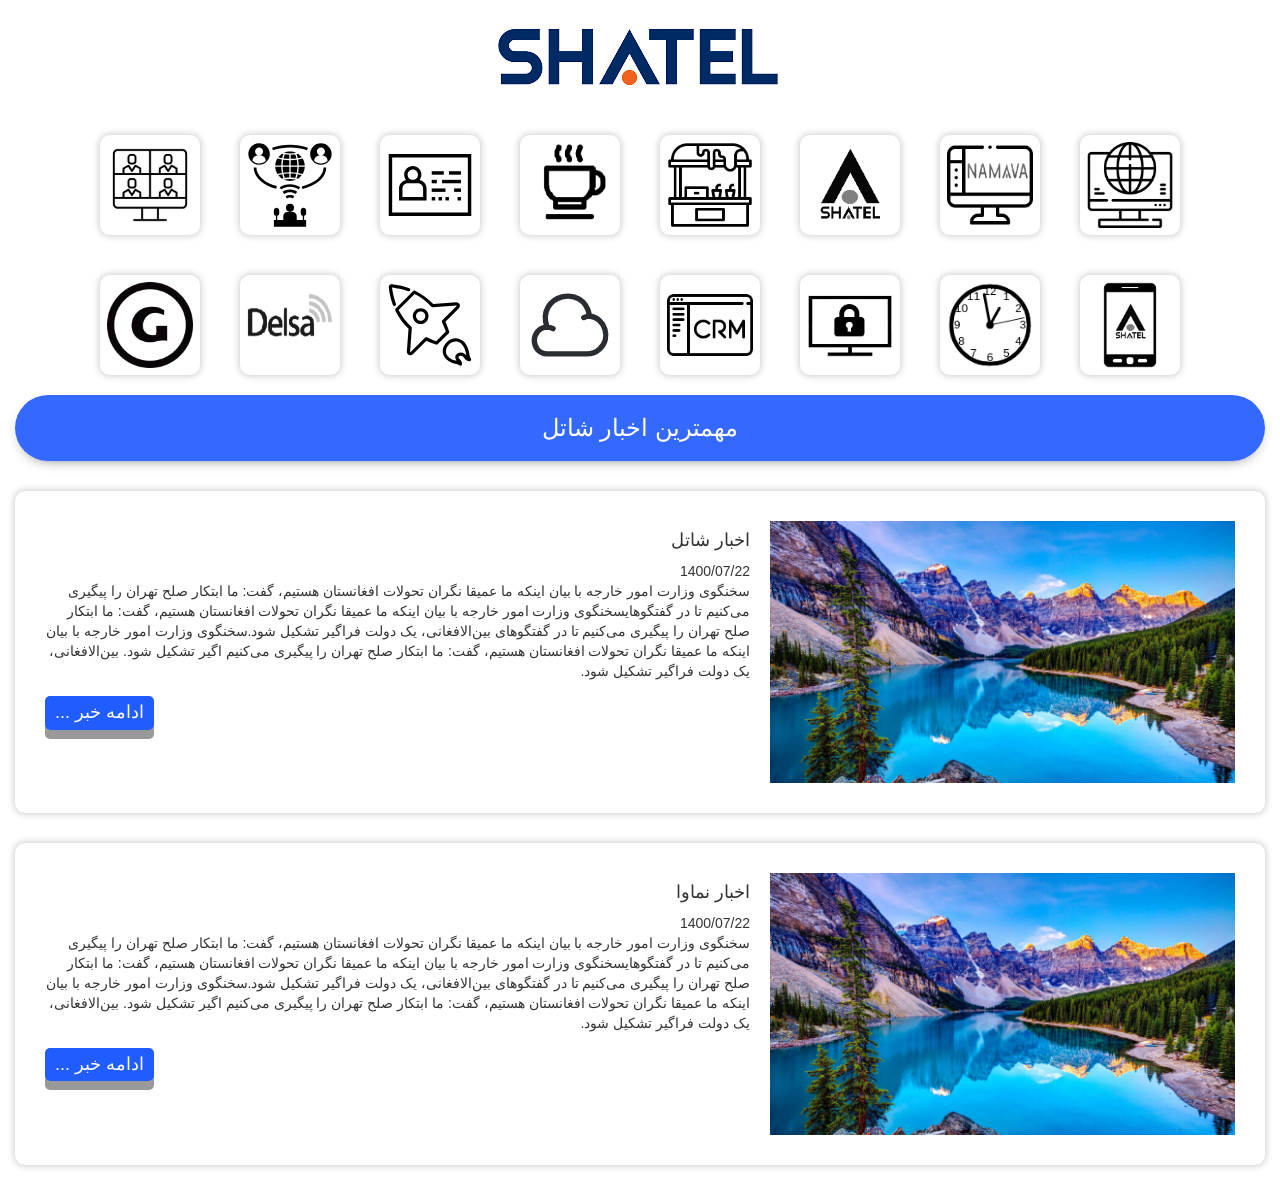
==== index.html @ d2fac700 "Add files via upload" ====
<!DOCTYPE html>
<html lang="en">

<head>
    <title>Shatel Dashboard</title>
    <meta charset="utf-8">
    <meta http-equiv="X-UA-Compatible" content="IE=edge,chrome=1"> 
    <meta name="author" content="Codeconvey" />
    <meta name="viewport" content="width=device-width, initial-scale=1">
    <link rel="stylesheet" href="./css/bootstrap.min.css">
    <link rel="stylesheet" href="./css/style.css">
    <link href="./assets/img/shateltitle.jpg">
</head>

<body>
    <div class="container-fluid">

        <header class="header">
            <a id="shate-logo" href="https://www.shatel.ir/"><img src="./assets/img/shatelogo.jpg"></a>
        </header>

        <div class="box-container">
            <a href="https://www.shatel.ir/" class="box"><img src="./assets/img/internet.png" title="پورتال"></a>
            <a href="https://www.namava.ir/" class="box"><img src="./assets/img/namava.jpg" title="نماوا"></a>
            <a href="https://www.shatel.ir/" class="box"><img src="./assets/img/shatel.jpg" title="شاتل"></a>
            <a href="https://www.shatel.ir/" class="box"><img src="./assets/img/foodstall.jpg" title="بوفه"></a>
            <a href="https://www.shatel.ir/" class="box"><img src="./assets/img/coffe.jpg" title="کافی شاپ"></a>
            <a href="https://www.shatel.ir/" class="box"><img src="./assets/img/webcard.svg" title="وب کارت"></a>
            <a href="https://www.shatel.ir/" class="box"><img src="./assets/img/nashrie.svg" title="نشریه داخلی شاتل"></a>
            <a href="https://www.shatel.ir/" class="box"><img src="./assets/img/meeting.jpg" title="جلسات آنلاین شاتل"></a>
            <a href="https://www.shatelmobile.ir/" class="box"><img src="./assets/img/mobile.jpg" title="شاتل موبایل"></a>
            <a href="#" class="box"><canvas id="canvas" width="100px" height="100px" title="ساعت"></canvas></a>
            <a href="https://www.shatel.ir/" class="box"><img src="./assets/img/pmeeting.jpg" title="جلسات خصوصی آنلاین شاتل"></a>
            <a href="https://www.shatel.ir/" class="box"><img src="./assets/img/crm.png" title="crm"></a>
            <a href="https://www.shatel.ir/" class="box"><img src="./assets/img/cloud.svg" title="shatel cloud"></a>
            <a href="https://www.shatel.ir/" class="box"><img src="./assets/img/rocket.svg" title="Rocket chat"></a>
            <a href="https://www.delsa.net/" class="box"><img src="./assets/img/Delsa.png" title="دلسا"></a>
            <a href="https://www.google.com/" class="box"><img src="./assets/img/google.jpg" title="گوگل"></a>
        </div>

        <button onclick="topFunction()" class="myBtn" title="برگشت به بالا"><img src="./assets/img/up-arrow.svg" /></button>
       
         <div class="news-title">
           <h3>مهمترین اخبار شاتل</h3>
         </div>

        <div class="news-box">
            <div class="news-img"><img src="./assets/img/img.jpg"></div>
            <div class="content">
                <h4>اخبار شاتل</h4>
                    <span>1400/07/22</span>
                    <p class="p">سخنگوی وزارت امور خارجه با بیان اینکه ما عمیقا نگران تحولات افغانستان هستیم، گفت: ما ابتکار صلح تهران را پیگیری می‌کنیم تا در گفتگوهایسخنگوی وزارت امور خارجه با بیان اینکه ما عمیقا نگران تحولات افغانستان هستیم، گفت: ما ابتکار صلح تهران
                        را پیگیری می‌کنیم تا در گفتگوهای بین‌الافغانی، یک دولت فراگیر تشکیل شود.سخنگوی وزارت امور خارجه با بیان اینکه ما عمیقا نگران تحولات افغانستان هستیم، گفت: ما ابتکار صلح تهران را پیگیری می‌کنیم اگیر تشکیل شود. بین‌الافغانی، یک دولت
                        فراگیر تشکیل شود.</p>
                        
                    <div class="actions">
                        <button class="button news-button" title="ادامه خبرها">ادامه خبر ...</button> 
                    </div>   
            </div>                 
            </div>

            <div class="news-box">
                <div class="news-img"><img src="./assets/img/img.jpg"></div>
                <div class="content">
                    <h4>اخبار نماوا</h4>
                        <span>1400/07/22</span>
                        <p class="p">سخنگوی وزارت امور خارجه با بیان اینکه ما عمیقا نگران تحولات افغانستان هستیم، گفت: ما ابتکار صلح تهران را پیگیری می‌کنیم تا در گفتگوهایسخنگوی وزارت امور خارجه با بیان اینکه ما عمیقا نگران تحولات افغانستان هستیم، گفت: ما ابتکار صلح تهران
                            را پیگیری می‌کنیم تا در گفتگوهای بین‌الافغانی، یک دولت فراگیر تشکیل شود.سخنگوی وزارت امور خارجه با بیان اینکه ما عمیقا نگران تحولات افغانستان هستیم، گفت: ما ابتکار صلح تهران را پیگیری می‌کنیم اگیر تشکیل شود. بین‌الافغانی، یک دولت
                            فراگیر تشکیل شود.</p>
                            
                        <div class="actions">
                            <button class="button news-button" title="ادامه خبرها">ادامه خبر ...</button> 
                        </div>   
                </div>                 
                </div>
        <br>
    </div>
</body>
<script src="./js/jquery.min.js"></script>
<script src="./js/bootstrap.min.js"></script>
<script src="./js/index.js"></script>

</html>
---- css/style.css ----
@font-face {
    font-family: IRANSans;
    font-style: normal;
    font-weight: bold;
    src: url('./assets/fonts/eot/IRANSansWeb_Bold.eot');
    src: url('./assets/fonts/eot/IRANSansWeb_Bold.eot?#iefix') format('embedded-opentype'),
    url('./assets/fonts/woff2/IRANSansWeb_Bold.woff2') format('woff2'),
    url('./assets/fonts/woff/IRANSansWeb_Bold.woff') format('woff'),
    url('./assets/fonts/ttf/IRANSansWeb_Bold.ttf') format('truetype');
}

@font-face {
    font-family: IRANSans;
    font-style: normal;
    font-weight: 500;
    src: url('./assets/fonts/eot/IRANSansWeb_Medium.eot');
    src: url('./assets/fonts/eot/IRANSansWeb_Medium.eot?#iefix') format('embedded-opentype'),
    url('./assets/fonts/woff2/IRANSansWeb_Medium.woff2') format('woff2'),
    url('./assets/fonts/woff/IRANSansWeb_Medium.woff') format('woff'),
    url('./assets/fonts/ttf/IRANSansWeb_Medium.ttf') format('truetype');
}

@font-face {
    font-family: IRANSans;
    font-style: normal;
    font-weight: 300;
    src: url('./assets/fonts/eot/IRANSansWeb_Light.eot');
    src: url('./assets/fonts/eot/IRANSansWeb_Light.eot?#iefix') format('embedded-opentype'),
    url('./assets/fonts/woff2/IRANSansWeb_Light.woff2') format('woff2'),
    url('./assets/fonts/woff/IRANSansWeb_Light.woff') format('woff'),
    url('./assets/fonts/ttf/IRANSansWeb_Light.ttf') format('truetype');
}

@font-face {
    font-family: IRANSans;
    font-style: normal;
    font-weight: 200;
    src: url('./assets/fonts/eot/IRANSansWeb_UltraLight.eot');
    src: url('./assets/fonts/eot/IRANSansWeb_UltraLight.eot?#iefix') format('embedded-opentype'),
    url('./assets/fonts/woff2/IRANSansWeb_UltraLight.woff2') format('woff2'),
    url('./assets/fonts/woff/IRANSansWeb_UltraLight.woff') format('woff'),
    url('./assets/fonts/ttf/IRANSansWeb_UltraLight.ttf') format('truetype');
}

@font-face {
    font-family: IRANSans;
    font-style: normal;
    font-weight: normal;
    src: url('./assets/fonts/eot/IRANSansWeb.eot');
    src: url('./assets/fonts/eot/IRANSansWeb.eot?#iefix') format('embedded-opentype'),
    url('./assets/fonts/woff2/IRANSansWeb.woff2') format('woff2'),
    url('./assets/fonts/woff/IRANSansWeb.woff') format('woff'),
    url('./assets/fonts/ttf/IRANSansWeb.ttf') format('truetype');
}

body {
    height: 100vh;
    font-family: 'IRANSans', Verdana, Geneva, Tahoma, sans-serif;
    direction: rtl;
    overflow-x: hidden;
}

img {
    max-width: 100%;
}

#shate-logo {
    display: flex;
    justify-content: center;
    align-items: center;
    margin: 20px 10px;
}

.news-box {
    width: 100%;
    padding: 20px;
    margin-top: 30px;
    display: flex;
    border-radius: 10px;
    box-shadow: 0px 0px 7px 1px rgb(0 0 0 / 20%);
    flex-direction: row;
    flex-wrap: wrap;
}

.news-box .news-img {
    flex-grow: 1;
    flex-basis: calc(40% - 20px);
    margin: 10px;
    min-width: 300px;
}

.news-box .actions {
    display: flex;
    justify-content: flex-end;
    margin-top: 15px;
}

.news-box .actions .news-button {
    display: inline-flex;
    justify-content: center;
    align-items: center;
    padding: 4px 10px;
    border-radius: 5px;
    font-size:large;
}

.news-box .content {
    flex-grow: 1;
    flex-basis: calc(60% - 22px);
    margin: 10px;
    min-width: 300px;
}

.news-box .content h3 {
    margin-top: 8px;
    margin-bottom: 20px;
    color: #333;
}

.myBtn {
    position: fixed;
    bottom: 20px;
    right: 30px;
    z-index: 99;
    border: none;
    outline: none;
    background-color: rgba(0, 0, 255, 0.747);
    color: white;
    cursor: pointer;
    padding: 15px;
    border-radius: 10px;
    font-size: 15px;
    transition: all 0.4s ease-in-out;
    text-decoration: none;
}

.myBtn:hover {
    background-color: rgb(0, 174, 255)
}

.box-container {
    display: flex;
    flex-direction: row;
    flex-wrap: wrap;
    justify-content: center;
}

.box {
    display: flex;
    height: 100px;
    width: 100px;
    margin: 20px;
    border-radius: 10px;
    transition: all 0.3s;
    padding: 7px;
    box-shadow: 0px 0px 7px 1px rgb(0 0 0 / 20%);
}

.box:hover {
    background-color: rgba(0, 68, 255, 0.801);
}

.header {
    display: flex;
    justify-content: center;
    align-items: center;
}

.menu {
    -webkit-tap-highlight-color: transparent;
    background: #fff;
    border-radius: 50%;
    cursor: pointer;
    height: 160px;
    position: absolute;
    display: flex;
    justify-content: end;
    align-items: flex-end;
    padding: 30px;
    top: -75px;
    left: -75px;
    width: 160px;
    z-index: 5;
}

  .title {
    color: white;
    font-size: 80px;
    line-height: 84px;
    margin-top: 60px;
    text-align: center;
}
  
  .news-title {
    justify-content: center;
    display: flex;
    background: white;
    border-radius: 50px;
    box-shadow: 0 5px 15px -10px #111;
    color: white;
    background: rgba(0, 68, 255, 0.801);
    padding-bottom: 10px;
}

.button {
    padding: 15px 25px;
    text-align: center;
    cursor: pointer;
    outline: none;
    color: #fff;
    background: rgba(0, 68, 255, 0.87);
    border: none;
    border-radius: 15px;
    box-shadow: 0 9px #999;
  }
    
  .button:active {
    background-color: rgb(0, 174, 255);
    box-shadow: 0 3px rgba(80, 80, 80, 0.678);
    transform: translateY(4px);
  }
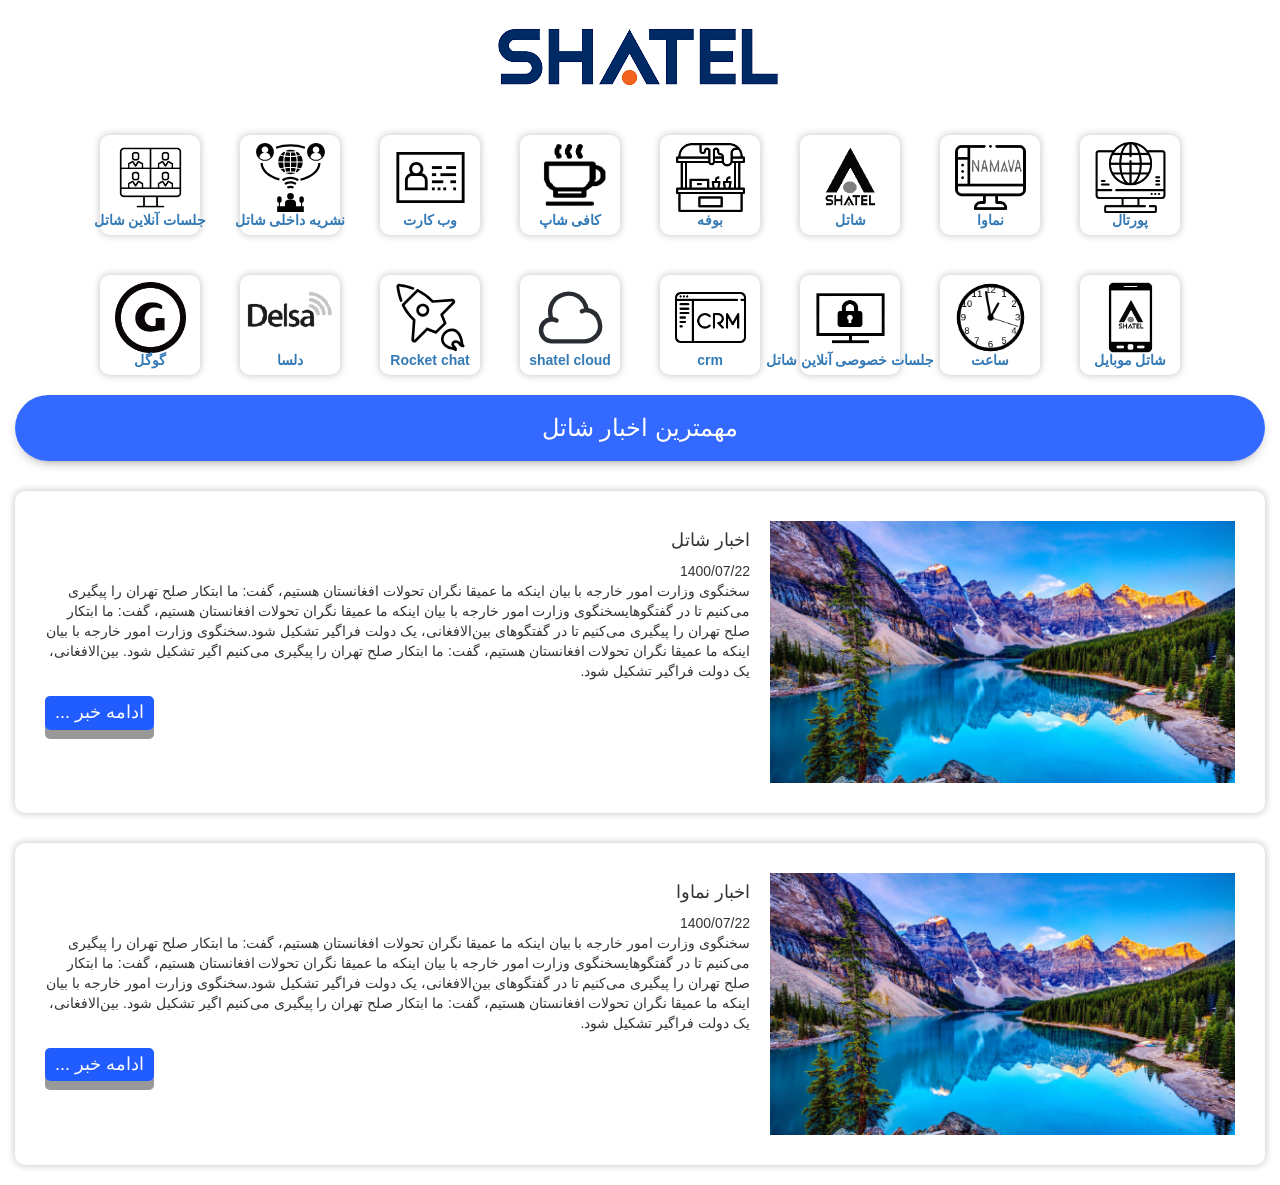
==== commit 6b1603fd: "Add files via upload" ====
--- a/index.html
+++ b/index.html
@@ -20,22 +20,23 @@
         </header>
 
         <div class="box-container">
-            <a href="https://www.shatel.ir/" class="box"><img src="./assets/img/internet.png" title="پورتال"></a>
-            <a href="https://www.namava.ir/" class="box"><img src="./assets/img/namava.jpg" title="نماوا"></a>
-            <a href="https://www.shatel.ir/" class="box"><img src="./assets/img/shatel.jpg" title="شاتل"></a>
-            <a href="https://www.shatel.ir/" class="box"><img src="./assets/img/foodstall.jpg" title="بوفه"></a>
-            <a href="https://www.shatel.ir/" class="box"><img src="./assets/img/coffe.jpg" title="کافی شاپ"></a>
-            <a href="https://www.shatel.ir/" class="box"><img src="./assets/img/webcard.svg" title="وب کارت"></a>
-            <a href="https://www.shatel.ir/" class="box"><img src="./assets/img/nashrie.svg" title="نشریه داخلی شاتل"></a>
-            <a href="https://www.shatel.ir/" class="box"><img src="./assets/img/meeting.jpg" title="جلسات آنلاین شاتل"></a>
-            <a href="https://www.shatelmobile.ir/" class="box"><img src="./assets/img/mobile.jpg" title="شاتل موبایل"></a>
-            <a href="#" class="box"><canvas id="canvas" width="100px" height="100px" title="ساعت"></canvas></a>
-            <a href="https://www.shatel.ir/" class="box"><img src="./assets/img/pmeeting.jpg" title="جلسات خصوصی آنلاین شاتل"></a>
-            <a href="https://www.shatel.ir/" class="box"><img src="./assets/img/crm.png" title="crm"></a>
-            <a href="https://www.shatel.ir/" class="box"><img src="./assets/img/cloud.svg" title="shatel cloud"></a>
-            <a href="https://www.shatel.ir/" class="box"><img src="./assets/img/rocket.svg" title="Rocket chat"></a>
-            <a href="https://www.delsa.net/" class="box"><img src="./assets/img/Delsa.png" title="دلسا"></a>
-            <a href="https://www.google.com/" class="box"><img src="./assets/img/google.jpg" title="گوگل"></a>
+
+            <a href="https://www.shatel.ir/" class="box"><h5 class="x"><b>پورتال</b></h5><img src="./assets/img/internet.png" title="پورتال"></a>
+            <a href="https://www.namava.ir/" class="box"><h5 class="x"><b>نماوا</b></h5><img src="./assets/img/namava.jpg" title="نماوا"></a>
+            <a href="https://www.shatel.ir/" class="box"><h5 class="x"><b>شاتل</b></h5><img src="./assets/img/shatel.jpg" title="شاتل"></a>
+            <a href="https://www.shatel.ir/" class="box"><h5 class="x"><b>بوفه</b></h5><img src="./assets/img/foodstall.jpg" title="بوفه"></a>
+            <a href="https://www.shatel.ir/" class="box"><h5 class="x"><b>کافی شاپ</b></h5><img src="./assets/img/coffe.jpg" title="کافی شاپ"></a>
+            <a href="https://www.shatel.ir/" class="box"><h5 class="x"><b>وب کارت</b></h5><img src="./assets/img/webcard.svg" title="وب کارت"></a>
+            <a href="https://www.shatel.ir/" class="box"><h5 class="x"><b>نشریه داخلی شاتل</b></h5><img src="./assets/img/nashrie.svg" title="نشریه داخلی شاتل"></a>
+            <a href="https://www.shatel.ir/" class="box"><h5 class="x"><b>جلسات آنلاین شاتل</b></h5><img src="./assets/img/meeting.jpg" title="جلسات آنلاین شاتل"></a>
+            <a href="https://www.shatelmobile.ir/" class="box"><h5 class="x"><b>شاتل موبایل</b></h5><img src="./assets/img/mobile.jpg" title="شاتل موبایل"></a>
+            <a href="#" class="box"><h5 class="x"><b>ساعت</b></h5><canvas id="canvas" width="100px" height="100px" title="ساعت"></canvas></a>
+            <a href="https://www.shatel.ir/" class="box"><h5 class="x"><b>جلسات خصوصی آنلاین شاتل</b></h5><img src="./assets/img/pmeeting.jpg" title="جلسات خصوصی آنلاین شاتل"></a>
+            <a href="https://www.shatel.ir/" class="box"><h5 class="x"><b>crm</b></h5><img src="./assets/img/crm.png" title="crm"></a>
+            <a href="https://www.shatel.ir/" class="box"><h5 class="x"><b>shatel cloud</b></h5><img src="./assets/img/cloud.svg" title="shatel cloud"></a>
+            <a href="https://www.shatel.ir/" class="box"><h5 class="x"><b>Rocket chat</b></h5><img src="./assets/img/rocket.svg" title="Rocket chat"></a>
+            <a href="https://www.delsa.net/" class="box"><h5 class="x"><b>دلسا</b></h5><img src="./assets/img/Delsa.png" title="دلسا"></a>
+            <a href="https://www.google.com/" class="box"><h5 class="x"><b>گوگل</b></h5><img src="./assets/img/google.jpg" title="گوگل"></a>
         </div>
 
         <button onclick="topFunction()" class="myBtn" title="برگشت به بالا"><img src="./assets/img/up-arrow.svg" /></button>
--- a/css/style.css
+++ b/css/style.css
@@ -152,7 +152,9 @@
     margin: 20px;
     border-radius: 10px;
     transition: all 0.3s;
+    justify-content: center;
     padding: 7px;
+    padding-bottom: 22px;
     box-shadow: 0px 0px 7px 1px rgb(0 0 0 / 20%);
 }
 
@@ -218,4 +220,9 @@
     background-color: rgb(0, 174, 255);
     box-shadow: 0 3px rgba(80, 80, 80, 0.678);
     transform: translateY(4px);
+  }
+
+  .x{
+      position: absolute;
+      padding-top: 61px;
   }
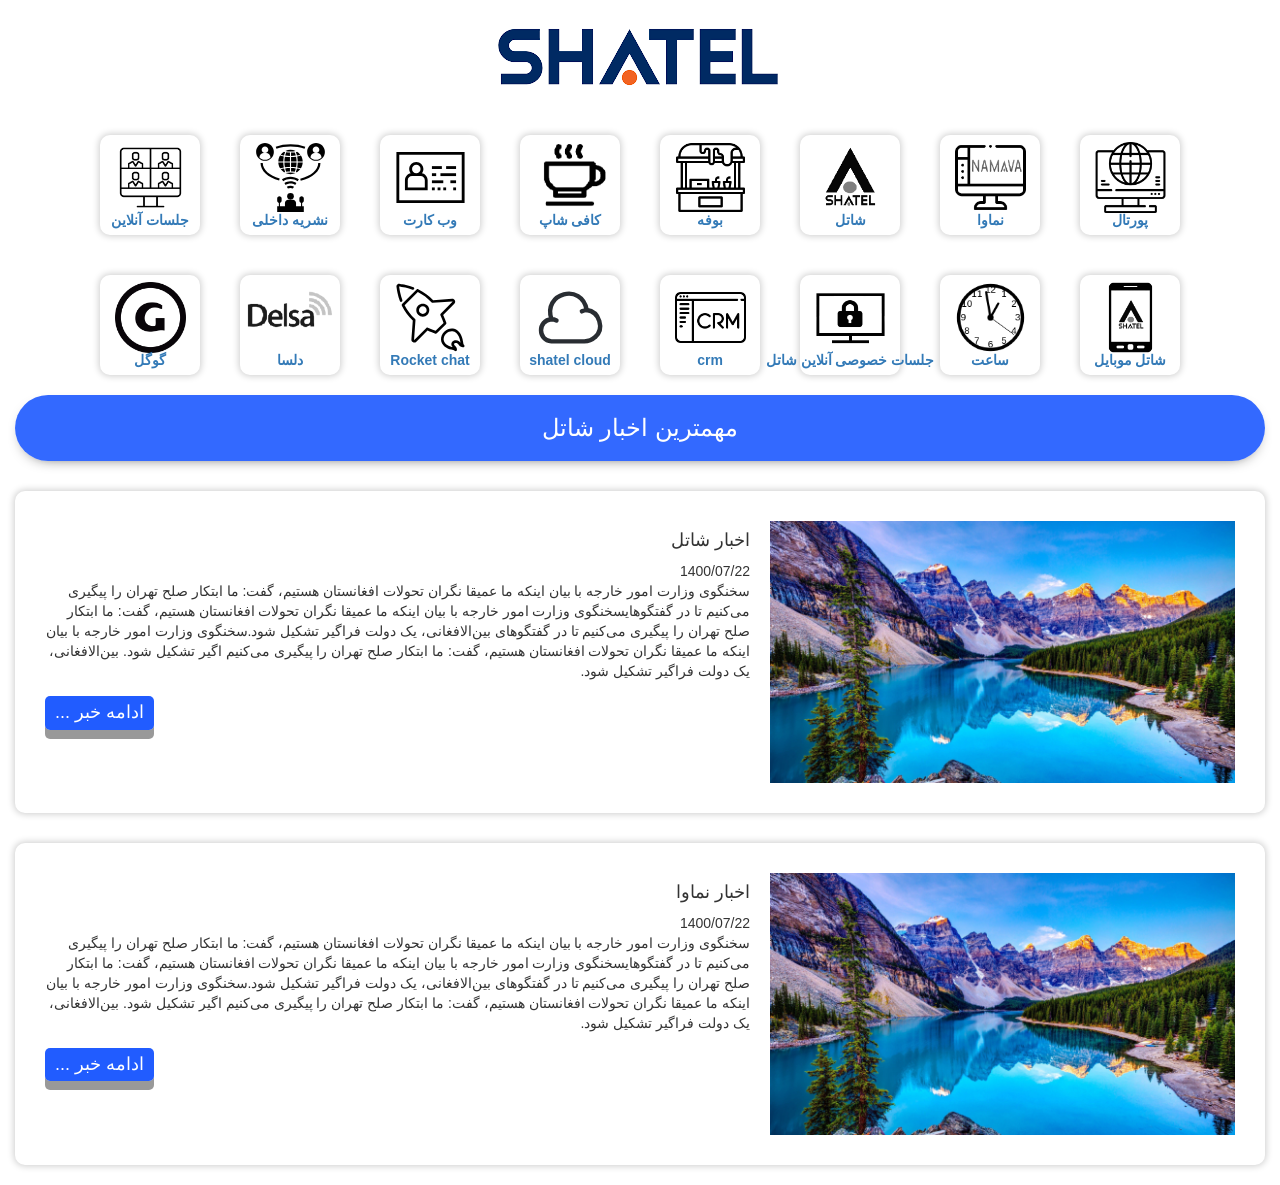
==== commit 34224b7c: "Add files via upload" ====
--- a/index.html
+++ b/index.html
@@ -21,22 +21,22 @@
 
         <div class="box-container">
 
-            <a href="https://www.shatel.ir/" class="box"><h5 class="x"><b>پورتال</b></h5><img src="./assets/img/internet.png" title="پورتال"></a>
-            <a href="https://www.namava.ir/" class="box"><h5 class="x"><b>نماوا</b></h5><img src="./assets/img/namava.jpg" title="نماوا"></a>
-            <a href="https://www.shatel.ir/" class="box"><h5 class="x"><b>شاتل</b></h5><img src="./assets/img/shatel.jpg" title="شاتل"></a>
-            <a href="https://www.shatel.ir/" class="box"><h5 class="x"><b>بوفه</b></h5><img src="./assets/img/foodstall.jpg" title="بوفه"></a>
-            <a href="https://www.shatel.ir/" class="box"><h5 class="x"><b>کافی شاپ</b></h5><img src="./assets/img/coffe.jpg" title="کافی شاپ"></a>
-            <a href="https://www.shatel.ir/" class="box"><h5 class="x"><b>وب کارت</b></h5><img src="./assets/img/webcard.svg" title="وب کارت"></a>
-            <a href="https://www.shatel.ir/" class="box"><h5 class="x"><b>نشریه داخلی شاتل</b></h5><img src="./assets/img/nashrie.svg" title="نشریه داخلی شاتل"></a>
-            <a href="https://www.shatel.ir/" class="box"><h5 class="x"><b>جلسات آنلاین شاتل</b></h5><img src="./assets/img/meeting.jpg" title="جلسات آنلاین شاتل"></a>
-            <a href="https://www.shatelmobile.ir/" class="box"><h5 class="x"><b>شاتل موبایل</b></h5><img src="./assets/img/mobile.jpg" title="شاتل موبایل"></a>
-            <a href="#" class="box"><h5 class="x"><b>ساعت</b></h5><canvas id="canvas" width="100px" height="100px" title="ساعت"></canvas></a>
-            <a href="https://www.shatel.ir/" class="box"><h5 class="x"><b>جلسات خصوصی آنلاین شاتل</b></h5><img src="./assets/img/pmeeting.jpg" title="جلسات خصوصی آنلاین شاتل"></a>
-            <a href="https://www.shatel.ir/" class="box"><h5 class="x"><b>crm</b></h5><img src="./assets/img/crm.png" title="crm"></a>
-            <a href="https://www.shatel.ir/" class="box"><h5 class="x"><b>shatel cloud</b></h5><img src="./assets/img/cloud.svg" title="shatel cloud"></a>
-            <a href="https://www.shatel.ir/" class="box"><h5 class="x"><b>Rocket chat</b></h5><img src="./assets/img/rocket.svg" title="Rocket chat"></a>
-            <a href="https://www.delsa.net/" class="box"><h5 class="x"><b>دلسا</b></h5><img src="./assets/img/Delsa.png" title="دلسا"></a>
-            <a href="https://www.google.com/" class="box"><h5 class="x"><b>گوگل</b></h5><img src="./assets/img/google.jpg" title="گوگل"></a>
+            <a href="https://www.shatel.ir/" class="box"><h5 class="title-logo"><b>پورتال</b></h5><img src="./assets/img/internet.png" title="پورتال"></a>
+            <a href="https://www.namava.ir/" class="box"><h5 class="title-logo"><b>نماوا</b></h5><img src="./assets/img/namava.jpg" title="نماوا"></a>
+            <a href="https://www.shatel.ir/" class="box"><h5 class="title-logo"><b>شاتل</b></h5><img src="./assets/img/shatel.jpg" title="شاتل"></a>
+            <a href="https://www.shatel.ir/" class="box"><h5 class="title-logo"><b>بوفه</b></h5><img src="./assets/img/foodstall.jpg" title="بوفه"></a>
+            <a href="https://www.shatel.ir/" class="box"><h5 class="title-logo"><b>کافی شاپ</b></h5><img src="./assets/img/coffe.jpg" title="کافی شاپ"></a>
+            <a href="https://www.shatel.ir/" class="box"><h5 class="title-logo"><b>وب کارت</b></h5><img src="./assets/img/webcard.svg" title="وب کارت"></a>
+            <a href="https://www.shatel.ir/" class="box"><h5 class="title-logo"><b>نشریه داخلی</b></h5><img src="./assets/img/nashrie.svg" title="نشریه داخلی شاتل"></a>
+            <a href="https://www.shatel.ir/" class="box"><h5 class="title-logo"><b>جلسات آنلاین</b></h5><img src="./assets/img/meeting.jpg" title="جلسات آنلاین شاتل"></a>
+            <a href="https://www.shatelmobile.ir/" class="box"><h5 class="title-logo"><b>شاتل موبایل</b></h5><img src="./assets/img/mobile.jpg" title="شاتل موبایل"></a>
+            <a href="#" class="box"><h5 class="title-logo"><b>ساعت</b></h5><canvas id="canvas" width="100px" height="100px" title="ساعت"></canvas></a>
+            <a href="https://www.shatel.ir/" class="box"><h5 class="title-logo"><b>جلسات خصوصی آنلاین شاتل</b></h5><img src="./assets/img/pmeeting.jpg" title="جلسات خصوصی آنلاین شاتل"></a>
+            <a href="https://www.shatel.ir/" class="box"><h5 class="title-logo"><b>crm</b></h5><img src="./assets/img/crm.png" title="crm"></a>
+            <a href="https://www.shatel.ir/" class="box"><h5 class="title-logo"><b>shatel cloud</b></h5><img src="./assets/img/cloud.svg" title="shatel cloud"></a>
+            <a href="https://www.shatel.ir/" class="box"><h5 class="title-logo"><b>Rocket chat</b></h5><img src="./assets/img/rocket.svg" title="Rocket chat"></a>
+            <a href="https://www.delsa.net/" class="box"><h5 class="title-logo"><b>دلسا</b></h5><img src="./assets/img/Delsa.png" title="دلسا"></a>
+            <a href="https://www.google.com/" class="box"><h5 class="title-logo"><b>گوگل</b></h5><img src="./assets/img/google.jpg" title="گوگل"></a>
         </div>
 
         <button onclick="topFunction()" class="myBtn" title="برگشت به بالا"><img src="./assets/img/up-arrow.svg" /></button>
--- a/css/style.css
+++ b/css/style.css
@@ -222,7 +222,7 @@
     transform: translateY(4px);
   }
 
-  .x{
+  .title-logo{
       position: absolute;
       padding-top: 61px;
   }
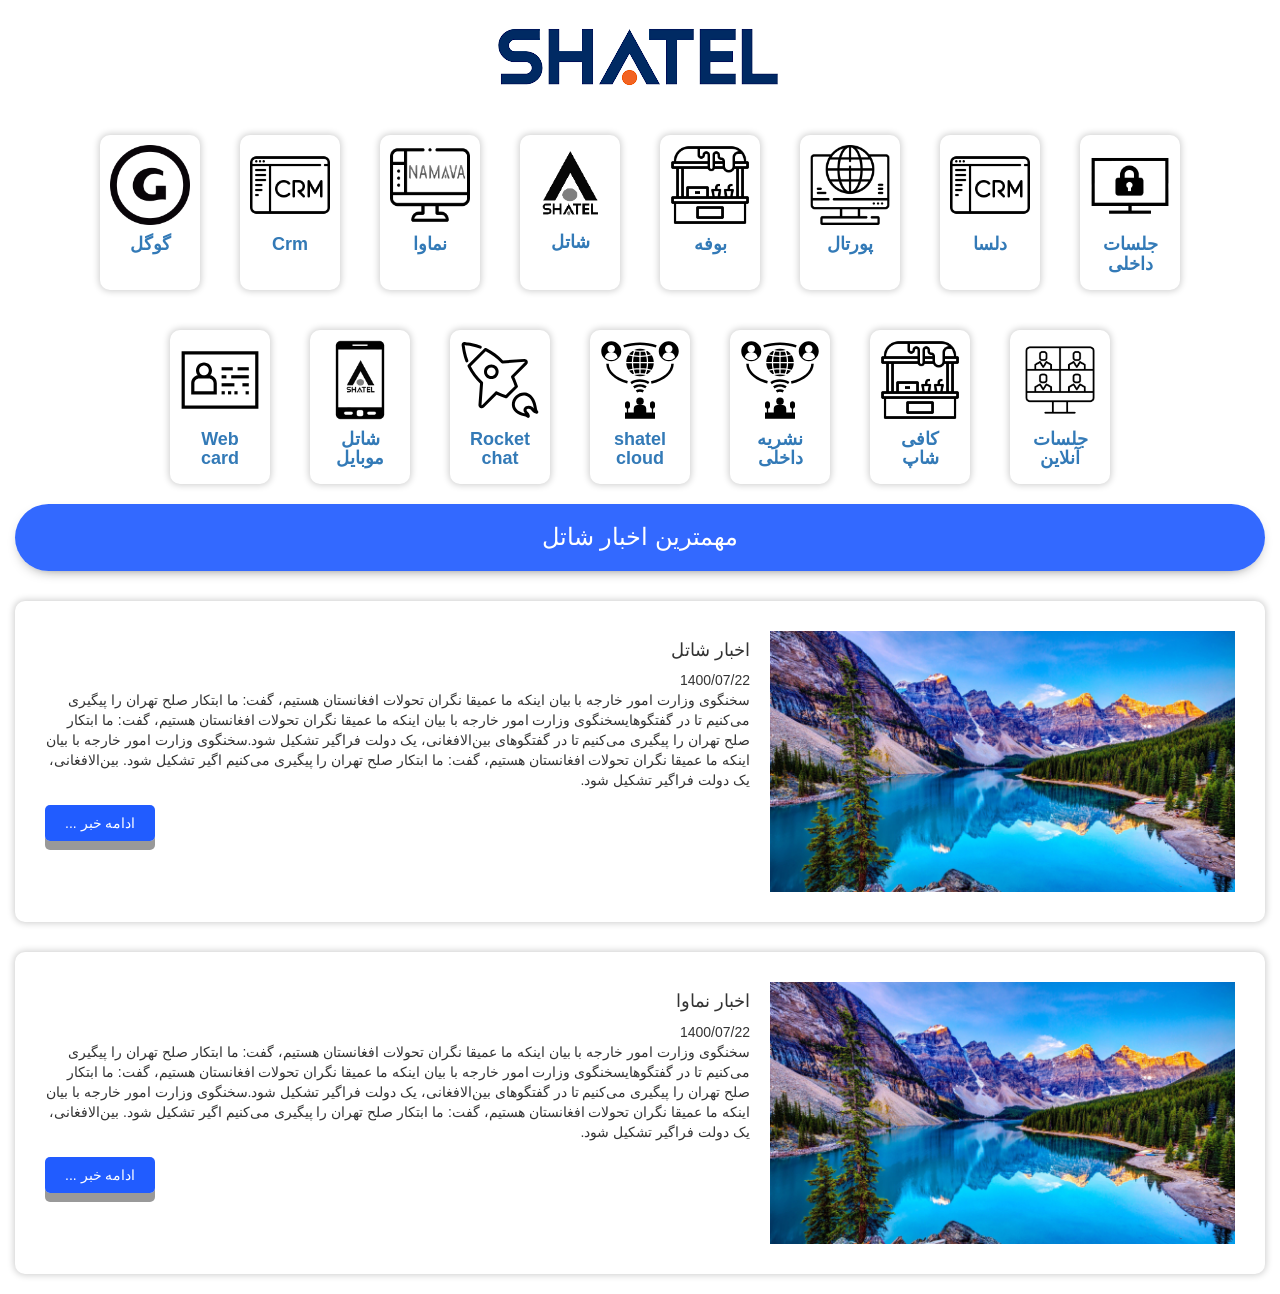
==== commit b455d561: "Add files via upload" ====
--- a/index.html
+++ b/index.html
@@ -20,23 +20,21 @@
         </header>
 
         <div class="box-container">
-
-            <a href="https://www.shatel.ir/" class="box"><h5 class="title-logo"><b>پورتال</b></h5><img src="./assets/img/internet.png" title="پورتال"></a>
-            <a href="https://www.namava.ir/" class="box"><h5 class="title-logo"><b>نماوا</b></h5><img src="./assets/img/namava.jpg" title="نماوا"></a>
-            <a href="https://www.shatel.ir/" class="box"><h5 class="title-logo"><b>شاتل</b></h5><img src="./assets/img/shatel.jpg" title="شاتل"></a>
-            <a href="https://www.shatel.ir/" class="box"><h5 class="title-logo"><b>بوفه</b></h5><img src="./assets/img/foodstall.jpg" title="بوفه"></a>
-            <a href="https://www.shatel.ir/" class="box"><h5 class="title-logo"><b>کافی شاپ</b></h5><img src="./assets/img/coffe.jpg" title="کافی شاپ"></a>
-            <a href="https://www.shatel.ir/" class="box"><h5 class="title-logo"><b>وب کارت</b></h5><img src="./assets/img/webcard.svg" title="وب کارت"></a>
-            <a href="https://www.shatel.ir/" class="box"><h5 class="title-logo"><b>نشریه داخلی</b></h5><img src="./assets/img/nashrie.svg" title="نشریه داخلی شاتل"></a>
-            <a href="https://www.shatel.ir/" class="box"><h5 class="title-logo"><b>جلسات آنلاین</b></h5><img src="./assets/img/meeting.jpg" title="جلسات آنلاین شاتل"></a>
-            <a href="https://www.shatelmobile.ir/" class="box"><h5 class="title-logo"><b>شاتل موبایل</b></h5><img src="./assets/img/mobile.jpg" title="شاتل موبایل"></a>
-            <a href="#" class="box"><h5 class="title-logo"><b>ساعت</b></h5><canvas id="canvas" width="100px" height="100px" title="ساعت"></canvas></a>
-            <a href="https://www.shatel.ir/" class="box"><h5 class="title-logo"><b>جلسات خصوصی آنلاین شاتل</b></h5><img src="./assets/img/pmeeting.jpg" title="جلسات خصوصی آنلاین شاتل"></a>
-            <a href="https://www.shatel.ir/" class="box"><h5 class="title-logo"><b>crm</b></h5><img src="./assets/img/crm.png" title="crm"></a>
-            <a href="https://www.shatel.ir/" class="box"><h5 class="title-logo"><b>shatel cloud</b></h5><img src="./assets/img/cloud.svg" title="shatel cloud"></a>
-            <a href="https://www.shatel.ir/" class="box"><h5 class="title-logo"><b>Rocket chat</b></h5><img src="./assets/img/rocket.svg" title="Rocket chat"></a>
-            <a href="https://www.delsa.net/" class="box"><h5 class="title-logo"><b>دلسا</b></h5><img src="./assets/img/Delsa.png" title="دلسا"></a>
-            <a href="https://www.google.com/" class="box"><h5 class="title-logo"><b>گوگل</b></h5><img src="./assets/img/google.jpg" title="گوگل"></a>
+            <a href="https://www.shatel.ir/" class="box"><img src="./assets/img/pmeeting.jpg" title="جلسات خصوصی آنلاین شاتل"><h4 class="title-logo">جلسات داخلی</h4></a>
+            <a href="https://www.delsa.net/" class="box"><img src="./assets/img/crm.png" title="دلسا"><h4 class="title-logo">دلسا</h4></a>
+            <a href="https://www.shatel.ir/" class="box"><img src="./assets/img/internet.png" title="پورتال"><h4 class="title-logo">پورتال</h4></a>
+            <a href="https://www.shatel.ir/" class="box"><img src="./assets/img/foodstall.jpg" title="بوفه"><h4 class="title-logo">بوفه</h4></a>
+            <a href="https://www.shatel.ir/" class="box"><img src="./assets/img/shatel.jpg" title="شاتل"><h4 class="title-logo">شاتل</h4></a>
+            <a href="https://www.namava.ir/" class="box"><img src="./assets/img/namava.jpg" title="نماوا"><h4 class="title-logo">نماوا</h4></a>
+            <a href="https://www.shatel.ir/" class="box"><img src="./assets/img/crm.png" title="crm"><h4 class="title-logo">Crm</h4></a>
+            <a href="https://www.google.com/" class="box"><img src="./assets/img/google.jpg" title="گوگل"><h4 class="title-logo">گوگل</h4></a>
+            <a href="https://www.shatel.ir/" class="box"><img src="./assets/img/meeting.jpg" title="جلسات آنلاین شاتل"><h4 class="title-logo">جلسات آنلاین</h4></a>
+            <a href="https://www.shatel.ir/" class="box"><img src="./assets/img/foodstall.jpg" title="کافی شاپ"><h4 class="title-logo">کافی شاپ</h4></a>
+            <a href="https://www.shatel.ir/" class="box"><img src="./assets/img/nashrie.svg" title="نشریه داخلی شاتل"><h4 class="title-logo">نشریه داخلی</h4></a>
+            <a href="https://www.shatel.ir/" class="box"><img src="./assets/img/nashrie.svg" title="shatel cloud"><h4 class="title-logo">shatel cloud</h4></a>
+            <a href="https://www.shatel.ir/" class="box"><img src="./assets/img/rocket.svg" title="Rocket chat"><h4 class="title-logo">Rocket chat</h4></a>
+            <a href="https://www.shatelmobile.ir/" class="box"><img src="./assets/img/mobile.jpg" title="شاتل موبایل"><h4 class="title-logo">شاتل موبایل</h4></a>
+            <a href="https://www.shatel.ir/" class="box"><img src="./assets/img/webcard.svg" title="وب کارت"><h4 class="title-logo">Web card</h4></a>
         </div>
 
         <button onclick="topFunction()" class="myBtn" title="برگشت به بالا"><img src="./assets/img/up-arrow.svg" /></button>
--- a/css/style.css
+++ b/css/style.css
@@ -99,9 +99,8 @@
     display: inline-flex;
     justify-content: center;
     align-items: center;
-    padding: 4px 10px;
+    padding: 8px 20px;
     border-radius: 5px;
-    font-size:large;
 }
 
 .news-box .content {
@@ -138,54 +137,13 @@
     background-color: rgb(0, 174, 255)
 }
 
-.box-container {
-    display: flex;
-    flex-direction: row;
-    flex-wrap: wrap;
-    justify-content: center;
-}
-
-.box {
-    display: flex;
-    height: 100px;
-    width: 100px;
-    margin: 20px;
-    border-radius: 10px;
-    transition: all 0.3s;
-    justify-content: center;
-    padding: 7px;
-    padding-bottom: 22px;
-    box-shadow: 0px 0px 7px 1px rgb(0 0 0 / 20%);
-}
-
-.box:hover {
-    background-color: rgba(0, 68, 255, 0.801);
-}
-
 .header {
     display: flex;
     justify-content: center;
     align-items: center;
 }
 
-.menu {
-    -webkit-tap-highlight-color: transparent;
-    background: #fff;
-    border-radius: 50%;
-    cursor: pointer;
-    height: 160px;
-    position: absolute;
-    display: flex;
-    justify-content: end;
-    align-items: flex-end;
-    padding: 30px;
-    top: -75px;
-    left: -75px;
-    width: 160px;
-    z-index: 5;
-}
-
-  .title {
+.title {
     color: white;
     font-size: 80px;
     line-height: 84px;
@@ -193,7 +151,7 @@
     text-align: center;
 }
   
-  .news-title {
+.news-title {
     justify-content: center;
     display: flex;
     background: white;
@@ -214,15 +172,40 @@
     border: none;
     border-radius: 15px;
     box-shadow: 0 9px #999;
-  }
+}
     
-  .button:active {
+.button:active {
     background-color: rgb(0, 174, 255);
     box-shadow: 0 3px rgba(80, 80, 80, 0.678);
     transform: translateY(4px);
-  }
-
-  .title-logo{
-      position: absolute;
-      padding-top: 61px;
-  }+}
+
+.box-container {
+    display: flex;
+    flex-direction: row;
+    flex-wrap: wrap;
+    justify-content: center;
+}
+
+.box {
+    display: flex;
+    flex-direction: column;
+    width: 100px;
+    margin: 20px;
+    border-radius: 10px;
+    transition: all 0.3s;
+    padding: 10px;
+    text-align: center;
+    box-shadow: 0px 0px 7px 1px rgb(0 0 0 / 20%);
+}
+
+.box:hover {
+    background-color: rgba(0, 68, 255, 0.801);
+}
+
+.title-logo{
+    flex-grow: 1;
+    font-weight: bold;
+    margin: 10px;
+    margin-bottom: 5px;
+}
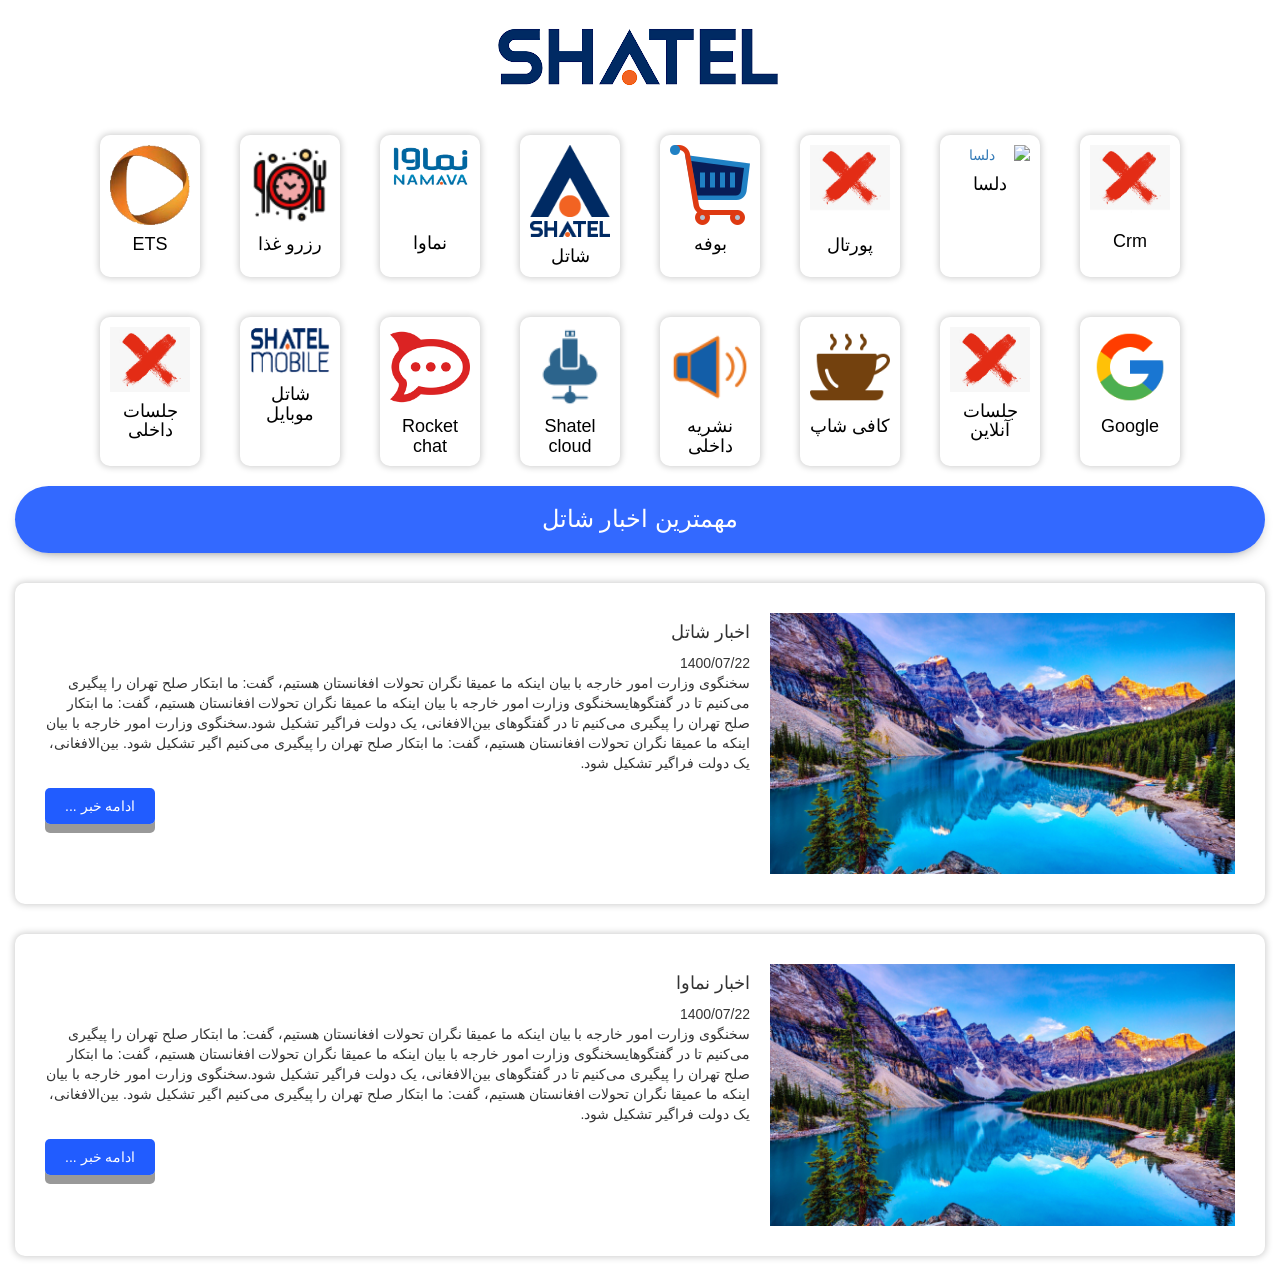
==== commit 6f0eb9ed: "Add files via upload" ====
--- a/index.html
+++ b/index.html
@@ -18,23 +18,25 @@
         <header class="header">
             <a id="shate-logo" href="https://www.shatel.ir/"><img src="./assets/img/shatelogo.jpg"></a>
         </header>
+ 
+        <div class="box-container">
+            <a href="ورود به سیستم OSS/BSS (shatel.ir)" class="box"><img src="./assets/img/Crm.png" title="Crm"><h4 class="title-logo">Crm</h4></a>
+            <a href="https://www.delsa.net/" class="box"><img src="./assets/img/Delsa.png" title="دلسا"><h4 class="title-logo">دلسا</h4></a>
+            <a href="شاتل - Home (rasana.ir)" class="box"><img src="./assets/img/Portal.png" title="پورتال"><h4 class="title-logo">پورتال</h4></a>
+            <a href="صفحه اصلی _ مجموعه نرم افزار های مدیرت کسب و کار سحاب (shatel.com)" class="box"><img src="./assets/img/foodstall.png" title="بوفه"><h4 class="title-logo">بوفه</h4></a>
+            <a href="https://www.shatel.ir/" class="box"><img src="./assets/img/shatel.png" title="شاتل"><h4 class="title-logo">شاتل</h4></a>
+            <a href="https://www.namava.ir/" class="box"><img src="./assets/img/namava.png" title="نماوا"><h4 class="title-logo">نماوا</h4></a>
+            <a href=".:سیستم رزرو غذای تحت وب:. (shatel.ir)" class="box"><img src="./assets/img/reservation.png" title="رزرو غذا"><h4 class="title-logo">رزرو غذا</h4></a>
+            <a href="https://sts.shatel.ir/account/login" class="box"><img src="./assets/img/ETS.png" title="ETS"><h4 class="title-logo">ETS</h4></a>
+            <a href="https://www.google.com/" class="box"><img src="./assets/img/google.png" title="گوگل"><h4 class="title-logo">Google</h4></a>
+            <a href="https://meeting.shatel.ir/b/" class="box"><img src="./assets/img/meeting.png" title="جلسات آنلاین شاتل"><h4 class="title-logo">جلسات آنلاین</h4></a>
+            <a href="CoffeShop-menu.pdf (rasana.ir)" class="box"><img src="./assets/img/coffe.png" title="کافی شاپ"><h4 class="title-logo">کافی شاپ</h4></a>
+            <a href="Newsletter - All Documents (rasana.ir)" class="box"><img src="./assets/img/nashrie.png" title="نشریه داخلی شاتل"><h4 class="title-logo">نشریه داخلی</h4></a>
+            <a href="https://sc.rasana.ir/login" class="box"><img src="./assets/img/Cloud.png" title="shatel cloud"><h4 class="title-logo">Shatel cloud</h4></a>
+            <a href="https://rc.shatel.ir/" class="box"><img src="./assets/img/rocket.png" title="Rocket chat"><h4 class="title-logo">Rocket chat</h4></a>
+            <a href="https://shatelmobile.ir/" class="box"><img src="./assets/img/smobile.png" title="شاتل موبایل"><h4 class="title-logo">شاتل موبایل</h4></a>
+            <a href="https://pmeeting.shatel.ir/b" class="box"><img src="./assets/img/pmeeting.png" title="جلسات خصوصی آنلاین شاتل"><h4 class="title-logo">جلسات داخلی</h4></a>
 
-        <div class="box-container">
-            <a href="https://www.shatel.ir/" class="box"><img src="./assets/img/pmeeting.jpg" title="جلسات خصوصی آنلاین شاتل"><h4 class="title-logo">جلسات داخلی</h4></a>
-            <a href="https://www.delsa.net/" class="box"><img src="./assets/img/crm.png" title="دلسا"><h4 class="title-logo">دلسا</h4></a>
-            <a href="https://www.shatel.ir/" class="box"><img src="./assets/img/internet.png" title="پورتال"><h4 class="title-logo">پورتال</h4></a>
-            <a href="https://www.shatel.ir/" class="box"><img src="./assets/img/foodstall.jpg" title="بوفه"><h4 class="title-logo">بوفه</h4></a>
-            <a href="https://www.shatel.ir/" class="box"><img src="./assets/img/shatel.jpg" title="شاتل"><h4 class="title-logo">شاتل</h4></a>
-            <a href="https://www.namava.ir/" class="box"><img src="./assets/img/namava.jpg" title="نماوا"><h4 class="title-logo">نماوا</h4></a>
-            <a href="https://www.shatel.ir/" class="box"><img src="./assets/img/crm.png" title="crm"><h4 class="title-logo">Crm</h4></a>
-            <a href="https://www.google.com/" class="box"><img src="./assets/img/google.jpg" title="گوگل"><h4 class="title-logo">گوگل</h4></a>
-            <a href="https://www.shatel.ir/" class="box"><img src="./assets/img/meeting.jpg" title="جلسات آنلاین شاتل"><h4 class="title-logo">جلسات آنلاین</h4></a>
-            <a href="https://www.shatel.ir/" class="box"><img src="./assets/img/foodstall.jpg" title="کافی شاپ"><h4 class="title-logo">کافی شاپ</h4></a>
-            <a href="https://www.shatel.ir/" class="box"><img src="./assets/img/nashrie.svg" title="نشریه داخلی شاتل"><h4 class="title-logo">نشریه داخلی</h4></a>
-            <a href="https://www.shatel.ir/" class="box"><img src="./assets/img/nashrie.svg" title="shatel cloud"><h4 class="title-logo">shatel cloud</h4></a>
-            <a href="https://www.shatel.ir/" class="box"><img src="./assets/img/rocket.svg" title="Rocket chat"><h4 class="title-logo">Rocket chat</h4></a>
-            <a href="https://www.shatelmobile.ir/" class="box"><img src="./assets/img/mobile.jpg" title="شاتل موبایل"><h4 class="title-logo">شاتل موبایل</h4></a>
-            <a href="https://www.shatel.ir/" class="box"><img src="./assets/img/webcard.svg" title="وب کارت"><h4 class="title-logo">Web card</h4></a>
         </div>
 
         <button onclick="topFunction()" class="myBtn" title="برگشت به بالا"><img src="./assets/img/up-arrow.svg" /></button>
--- a/css/style.css
+++ b/css/style.css
@@ -201,11 +201,12 @@
 
 .box:hover {
     background-color: rgba(0, 68, 255, 0.801);
+    text-decoration: none;
 }
 
 .title-logo{
     flex-grow: 1;
-    font-weight: bold;
-    margin: 10px;
-    margin-bottom: 5px;
+    text-decoration: none;
+    color: black;
+    margin-bottom: 0px;
 }
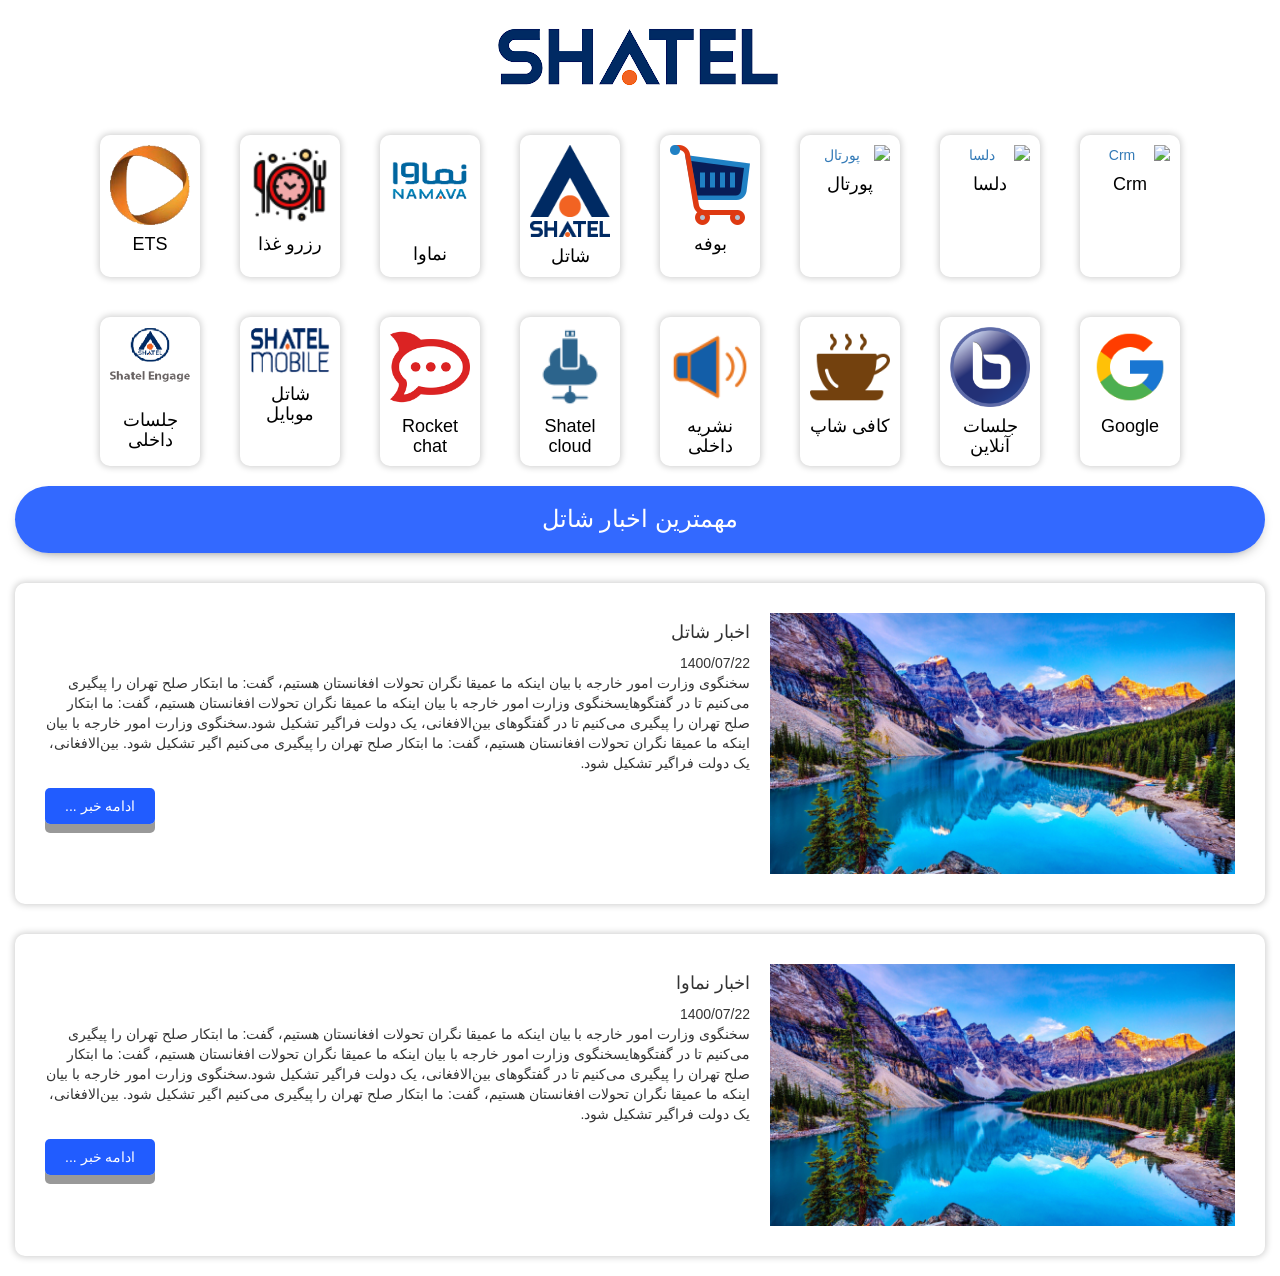
==== commit 694a6098: "Add files via upload" ====
--- a/index.html
+++ b/index.html
@@ -35,11 +35,11 @@
             <a href="https://sc.rasana.ir/login" class="box"><img src="./assets/img/Cloud.png" title="shatel cloud"><h4 class="title-logo">Shatel cloud</h4></a>
             <a href="https://rc.shatel.ir/" class="box"><img src="./assets/img/rocket.png" title="Rocket chat"><h4 class="title-logo">Rocket chat</h4></a>
             <a href="https://shatelmobile.ir/" class="box"><img src="./assets/img/smobile.png" title="شاتل موبایل"><h4 class="title-logo">شاتل موبایل</h4></a>
-            <a href="https://pmeeting.shatel.ir/b" class="box"><img src="./assets/img/pmeeting.png" title="جلسات خصوصی آنلاین شاتل"><h4 class="title-logo">جلسات داخلی</h4></a>
+            <a href="https://pmeeting.shatel.ir/b" class="box"><img src="./assets/img/engage.png" title="جلسات داخلی شاتل"><h4 class="title-logo">جلسات داخلی</h4></a>
 
         </div>
 
-        <button onclick="topFunction()" class="myBtn" title="برگشت به بالا"><img src="./assets/img/up-arrow.svg" /></button>
+        <button onclick="topFunction()" class="myBtn" title="برگشت به بالا"><img src="./assets/img/up-arrow.svg"/></button>
        
          <div class="news-title">
            <h3>مهمترین اخبار شاتل</h3>
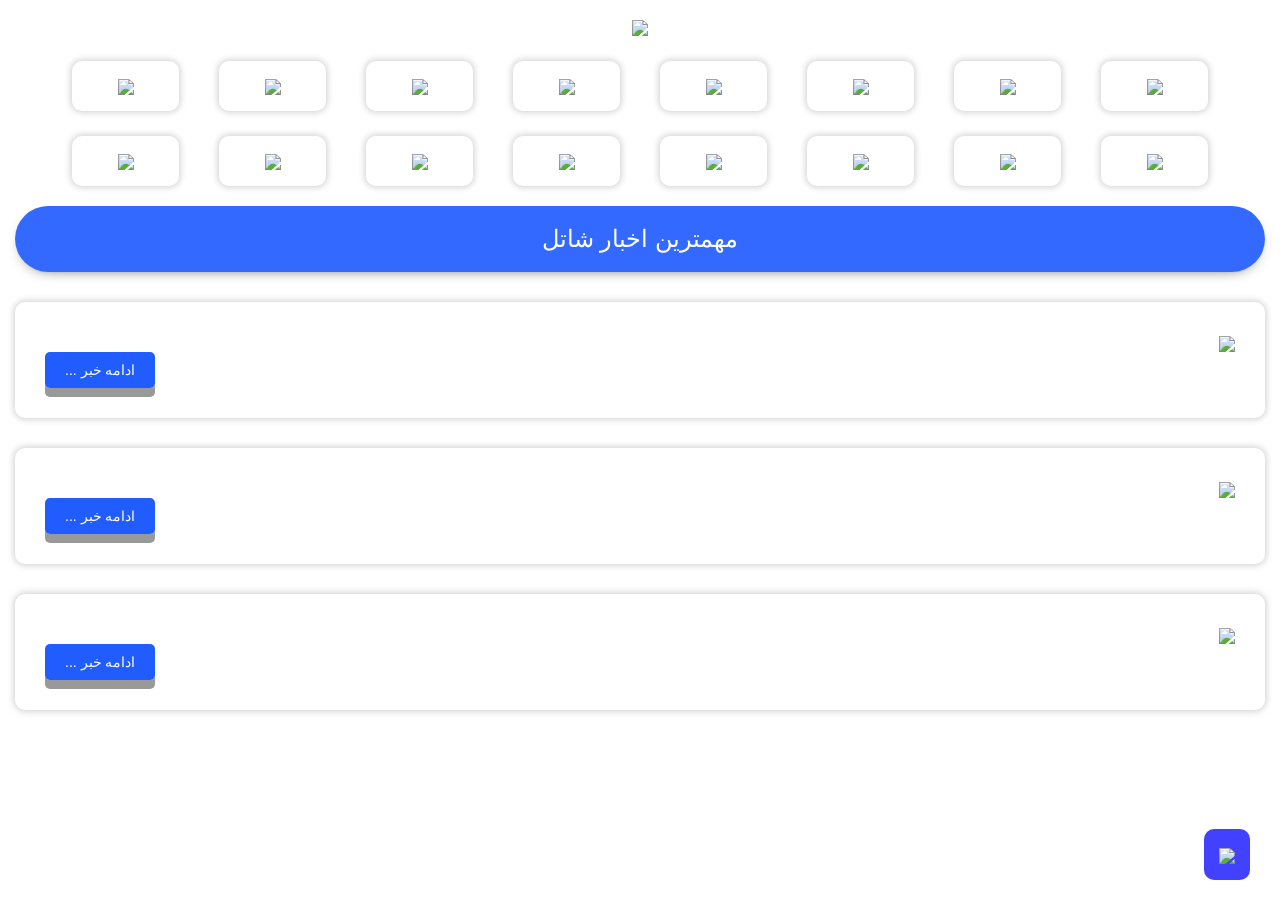
==== commit ea47087d: "Add files via upload" ====
--- a/index.html
+++ b/index.html
@@ -9,71 +9,176 @@
     <meta name="viewport" content="width=device-width, initial-scale=1">
     <link rel="stylesheet" href="./css/bootstrap.min.css">
     <link rel="stylesheet" href="./css/style.css">
-    <link href="./assets/img/shateltitle.jpg">
+    <link rel="icon" href="https://mail.google.com/mail/u/0?ui=2&ik=62d1a9b064&attid=0.17&permmsgid=msg-a:r-5934494372655571514&th=17d093a6bfe23277&view=att&disp=safe&realattid=f_kvtc0xo618">
 </head>
 
 <body>
     <div class="container-fluid">
 
         <header class="header">
-            <a id="shate-logo" href="https://www.shatel.ir/"><img src="./assets/img/shatelogo.jpg"></a>
+            <a id="shate-logo" href="https://www.shatel.ir/"><img src="https://mail.google.com/mail/u/0?ui=2&ik=62d1a9b064&attid=0.18&permmsgid=msg-a:r-5934494372655571514&th=17d093a6bfe23277&view=att&disp=safe&realattid=f_kvtc0xob19"></a>
         </header>
  
         <div class="box-container">
-            <a href="ورود به سیستم OSS/BSS (shatel.ir)" class="box"><img src="./assets/img/Crm.png" title="Crm"><h4 class="title-logo">Crm</h4></a>
-            <a href="https://www.delsa.net/" class="box"><img src="./assets/img/Delsa.png" title="دلسا"><h4 class="title-logo">دلسا</h4></a>
-            <a href="شاتل - Home (rasana.ir)" class="box"><img src="./assets/img/Portal.png" title="پورتال"><h4 class="title-logo">پورتال</h4></a>
-            <a href="صفحه اصلی _ مجموعه نرم افزار های مدیرت کسب و کار سحاب (shatel.com)" class="box"><img src="./assets/img/foodstall.png" title="بوفه"><h4 class="title-logo">بوفه</h4></a>
-            <a href="https://www.shatel.ir/" class="box"><img src="./assets/img/shatel.png" title="شاتل"><h4 class="title-logo">شاتل</h4></a>
-            <a href="https://www.namava.ir/" class="box"><img src="./assets/img/namava.png" title="نماوا"><h4 class="title-logo">نماوا</h4></a>
-            <a href=".:سیستم رزرو غذای تحت وب:. (shatel.ir)" class="box"><img src="./assets/img/reservation.png" title="رزرو غذا"><h4 class="title-logo">رزرو غذا</h4></a>
-            <a href="https://sts.shatel.ir/account/login" class="box"><img src="./assets/img/ETS.png" title="ETS"><h4 class="title-logo">ETS</h4></a>
-            <a href="https://www.google.com/" class="box"><img src="./assets/img/google.png" title="گوگل"><h4 class="title-logo">Google</h4></a>
-            <a href="https://meeting.shatel.ir/b/" class="box"><img src="./assets/img/meeting.png" title="جلسات آنلاین شاتل"><h4 class="title-logo">جلسات آنلاین</h4></a>
-            <a href="CoffeShop-menu.pdf (rasana.ir)" class="box"><img src="./assets/img/coffe.png" title="کافی شاپ"><h4 class="title-logo">کافی شاپ</h4></a>
-            <a href="Newsletter - All Documents (rasana.ir)" class="box"><img src="./assets/img/nashrie.png" title="نشریه داخلی شاتل"><h4 class="title-logo">نشریه داخلی</h4></a>
-            <a href="https://sc.rasana.ir/login" class="box"><img src="./assets/img/Cloud.png" title="shatel cloud"><h4 class="title-logo">Shatel cloud</h4></a>
-            <a href="https://rc.shatel.ir/" class="box"><img src="./assets/img/rocket.png" title="Rocket chat"><h4 class="title-logo">Rocket chat</h4></a>
-            <a href="https://shatelmobile.ir/" class="box"><img src="./assets/img/smobile.png" title="شاتل موبایل"><h4 class="title-logo">شاتل موبایل</h4></a>
-            <a href="https://pmeeting.shatel.ir/b" class="box"><img src="./assets/img/engage.png" title="جلسات داخلی شاتل"><h4 class="title-logo">جلسات داخلی</h4></a>
+
+            <a href="https://www.delsa.net/" class="box" title="دلسا">
+                <div class="flip-box">
+                <div class="flip-box-inner">
+                <div class="flip-box-front"><div><img src="https://mail.google.com/mail/u/0?ui=2&ik=62d1a9b064&attid=0.4&permmsgid=msg-a:r-5934494372655571514&th=17d093a6bfe23277&view=att&disp=safe&realattid=f_kvtc0xlh3"></div></div>
+                <div class="flip-box-back"><h4 class="title-logo">دلسا</h4></div></div></div>
+            </a> 
+           
+            <a href="https://www.namava.ir/" class="box" title="نماوا">
+                <div class="flip-box">
+                <div class="flip-box-inner">
+                <div class="flip-box-front"><div><img src="https://mail.google.com/mail/u/0?ui=2&ik=62d1a9b064&attid=0.11&permmsgid=msg-a:r-5934494372655571514&th=17d093a6bfe23277&view=att&disp=safe&realattid=f_kvtc0xnh13"></div></div>
+                <div class="flip-box-back"><h4 class="title-logo">نماوا</h4></div></div></div>
+            </a> 
+
+            <a href="صفحه اصلی _ مجموعه نرم افزار های مدیرت کسب و کار سحاب (shatel.com)" class="box" title="بوفه">
+                <div class="flip-box">
+                <div class="flip-box-inner">
+                <div class="flip-box-front"><div><img src="https://mail.google.com/mail/u/0?ui=2&ik=62d1a9b064&attid=0.6&permmsgid=msg-a:r-5934494372655571514&th=17d093a6bfe23277&view=att&disp=safe&realattid=f_kvtc0xm76"></div></div>
+                <div class="flip-box-back"><h4 class="title-logo">بوفه</h4></div></div></div>
+            </a> 
+            
+            <a href="ورود به سیستم OSS/BSS (shatel.ir)" class="box" title="Crm">
+                <div class="flip-box">
+                <div class="flip-box-inner">
+                <div class="flip-box-front"><div><img src="https://mail.google.com/mail/u/0?ui=2&ik=62d1a9b064&attid=0.2&permmsgid=msg-a:r-5934494372655571514&th=17d093a6bfe23277&view=att&disp=safe&realattid=f_kvtc0xlb2"></div></div>
+                <div class="flip-box-back"><h4 class="title-logo">Crm</h4></div></div></div>
+            </a> 
+            
+            <a href="https://www.shatel.ir/" class="box" title="شاتل">
+                <div class="flip-box">
+                <div class="flip-box-inner">
+                <div class="flip-box-front"><div><img src="https://mail.google.com/mail/u/0?ui=2&ik=62d1a9b064&attid=0.17&permmsgid=msg-a:r-5934494372655571514&th=17d093a6bfe23277&view=att&disp=safe&realattid=f_kvtc0xo618"></div></div>
+                <div class="flip-box-back"><h4 class="title-logo">شاتل</h4></div></div></div>
+            </a> 
+
+            <a href="شاتل - Home (rasana.ir)" class="box" title="پورتال">
+                <div class="flip-box">
+                <div class="flip-box-inner">
+                <div class="flip-box-front"><div><img src="https://mail.google.com/mail/u/0?ui=2&ik=62d1a9b064&attid=0.15&permmsgid=msg-a:r-5934494372655571514&th=17d093a6bfe23277&view=att&disp=safe&realattid=f_kvtc0xnq15"></div></div>
+                <div class="flip-box-back"><h4 class="title-logo">پورتال</h4></div></div></div>
+            </a> 
+
+            <a href=".:سیستم رزرو غذای تحت وب:. (shatel.ir)" class="box" title="رزرو غذا">
+                <div class="flip-box">
+                <div class="flip-box-inner">
+                <div class="flip-box-front"><div><img src="https://mail.google.com/mail/u/0?ui=2&ik=62d1a9b064&attid=0.14&permmsgid=msg-a:r-5934494372655571514&th=17d093a6bfe23277&view=att&disp=safe&realattid=f_kvtc0xnv16"></div></div>
+                <div class="flip-box-back"><h4 class="title-logo">رزرو غذا</h4></div></div></div>
+            </a> 
+            
+            <a href="https://sts.shatel.ir/account/login" class="box" title="ETS">
+                <div class="flip-box">
+                <div class="flip-box-inner">
+                <div class="flip-box-front"><div><img src="https://mail.google.com/mail/u/0?ui=2&ik=62d1a9b064&attid=0.8&permmsgid=msg-a:r-5934494372655571514&th=17d093a6bfe23277&view=att&disp=safe&realattid=f_kvtc0xlx5"></div></div>
+                <div class="flip-box-back"><h4 class="title-logo">ETS</h4></div></div></div>
+            </a> 
+
+            <a href="https://www.google.com/" class="box" title="گوگل">
+                <div class="flip-box">
+                <div class="flip-box-inner">
+                <div class="flip-box-front"><div><img src="https://mail.google.com/mail/u/0?ui=2&ik=62d1a9b064&attid=0.7&permmsgid=msg-a:r-5934494372655571514&th=17d093a6bfe23277&view=att&disp=safe&realattid=f_kvtc0xmd7"></div></div>
+                <div class="flip-box-back"><h4 class="title-logo">گوگل</h4></div></div></div>
+            </a> 
+
+            <a href="https://meeting.shatel.ir/b/" class="box" title="جلسات آنلاین شاتل">
+                <div class="flip-box">
+                <div class="flip-box-inner">
+                <div class="flip-box-front"><div><img src="https://mail.google.com/mail/u/0?ui=2&ik=62d1a9b064&attid=0.12&permmsgid=msg-a:r-5934494372655571514&th=17d093a6bfe23277&view=att&disp=safe&realattid=f_kvtc0xna12"></div></div>
+                <div class="flip-box-back"><h4 class="title-logo">جلسات آنلاین</h4></div></div></div>
+            </a> 
+
+            <a href="Newsletter - All Documents (rasana.ir)" class="box" title="نشریه داخلی شاتل">
+                <div class="flip-box">
+                <div class="flip-box-inner">
+                <div class="flip-box-front"><div><img src="https://mail.google.com/mail/u/0?ui=2&ik=62d1a9b064&attid=0.13&permmsgid=msg-a:r-5934494372655571514&th=17d093a6bfe23277&view=att&disp=safe&realattid=f_kvtc0xnm14"></div></div>
+                <div class="flip-box-back"><h4 class="title-logo">نشریه داخلی </h4></div></div></div>
+            </a> 
+
+            <a href="CoffeShop-menu.pdf (rasana.ir)" class="box" title="کافی شاپ">
+                <div class="flip-box">
+                <div class="flip-box-inner">
+                <div class="flip-box-front"><div><img src="https://mail.google.com/mail/u/0?ui=2&ik=62d1a9b064&attid=0.1&permmsgid=msg-a:r-5934494372655571514&th=17d093a6bfe23277&view=att&disp=safe&realattid=f_kvtc0xl11"></div></div>
+                <div class="flip-box-back"><h4 class="title-logo">کافی شاپ</h4></div></div></div>
+            </a> 
+
+            <a href="https://sc.rasana.ir/login" class="box" title="shatel cloud">
+                <div class="flip-box">
+                <div class="flip-box-inner">
+                <div class="flip-box-front"><div><img src="https://mail.google.com/mail/u/0?ui=2&ik=62d1a9b064&attid=0.3&permmsgid=msg-a:r-5934494372655571514&th=17d093a6bfe23277&view=att&disp=safe&realattid=f_kvtc0xk60"></div></div>
+                <div class="flip-box-back"><h4 class="title-logo">Shatel cloud</h4></div></div></div>
+            </a>
+
+            <a href="https://rc.shatel.ir/" class="box" title="Rocket chat">
+                <div class="flip-box">
+                <div class="flip-box-inner">
+                <div class="flip-box-front"><div><img src="https://mail.google.com/mail/u/0?ui=2&ik=62d1a9b064&attid=0.16&permmsgid=msg-a:r-5934494372655571514&th=17d093a6bfe23277&view=att&disp=safe&realattid=f_kvtc0xo117"></div></div>
+                <div class="flip-box-back"><h4 class="title-logo">Rocket chat</h4></div></div></div>
+            </a>
+
+            <a href="https://shatelmobile.ir/" class="box" title="شاتل موبایل">
+                <div class="flip-box">
+                <div class="flip-box-inner">
+                <div class="flip-box-front"><div><img src="https://mail.google.com/mail/u/0?ui=2&ik=62d1a9b064&attid=0.19&permmsgid=msg-a:r-5934494372655571514&th=17d093a6bfe23277&view=att&disp=safe&realattid=f_kvtc0xoh20"></div></div>
+                <div class="flip-box-back"><h4 class="title-logo">شاتل موبایل</h4></div></div></div>
+            </a>
+
+            <a href="https://pmeeting.shatel.ir/b" class="box" title="جلسات داخلی شاتل">
+                <div class="flip-box">
+                <div class="flip-box-inner">
+                <div class="flip-box-front"><div><img src="https://mail.google.com/mail/u/0?ui=2&ik=62d1a9b064&attid=0.5&permmsgid=msg-a:r-5934494372655571514&th=17d093a6bfe23277&view=att&disp=safe&realattid=f_kvtc0xlr4"></div></div>
+                <div class="flip-box-back"><h4 class="title-logo">جلسات داخلی </h4></div></div></div>
+            </a>
 
         </div>
 
-        <button onclick="topFunction()" class="myBtn" title="برگشت به بالا"><img src="./assets/img/up-arrow.svg"/></button>
+        <button onclick="topFunction()" class="myBtn" title="برگشت به بالا"><img src="https://mail.google.com/mail/u/0?ui=2&ik=62d1a9b064&attid=0.20&permmsgid=msg-a:r-5934494372655571514&th=17d093a6bfe23277&view=att&disp=safe&realattid=f_kvtc0xon21"/></button>
        
          <div class="news-title">
            <h3>مهمترین اخبار شاتل</h3>
          </div>
 
         <div class="news-box">
-            <div class="news-img"><img src="./assets/img/img.jpg"></div>
+            <div class="news-img"><img id="img-1" src="https://mail.google.com/mail/u/0?ui=2&ik=62d1a9b064&attid=0.9&permmsgid=msg-a:r-5934494372655571514&th=17d093a6bfe23277&view=att&disp=safe&realattid=f_kvtc0xmu9"></div>
             <div class="content">
-                <h4>اخبار شاتل</h4>
-                    <span>1400/07/22</span>
-                    <p class="p">سخنگوی وزارت امور خارجه با بیان اینکه ما عمیقا نگران تحولات افغانستان هستیم، گفت: ما ابتکار صلح تهران را پیگیری می‌کنیم تا در گفتگوهایسخنگوی وزارت امور خارجه با بیان اینکه ما عمیقا نگران تحولات افغانستان هستیم، گفت: ما ابتکار صلح تهران
-                        را پیگیری می‌کنیم تا در گفتگوهای بین‌الافغانی، یک دولت فراگیر تشکیل شود.سخنگوی وزارت امور خارجه با بیان اینکه ما عمیقا نگران تحولات افغانستان هستیم، گفت: ما ابتکار صلح تهران را پیگیری می‌کنیم اگیر تشکیل شود. بین‌الافغانی، یک دولت
-                        فراگیر تشکیل شود.</p>
+                <h3 id="title-1"></h3>
+                    <span id="date-1"></span>
+                    <p id="news-1" class="p"></p>
                         
                     <div class="actions">
-                        <button class="button news-button" title="ادامه خبرها">ادامه خبر ...</button> 
+                        <a href="https://www.namava.ir/mag/category/animation/animation-report/"><button class="button news-button" title="ادامه خبرها">ادامه خبر ...</button></a>
                     </div>   
             </div>                 
             </div>
 
             <div class="news-box">
-                <div class="news-img"><img src="./assets/img/img.jpg"></div>
+                <div class="news-img"><img id="img-2" src="https://mail.google.com/mail/u/0?ui=2&ik=62d1a9b064&attid=0.22&permmsgid=msg-a:r-5934494372655571514&th=17d093a6bfe23277&view=att&disp=safe&realattid=f_kvtc0xn511"></div>
                 <div class="content">
-                    <h4>اخبار نماوا</h4>
-                        <span>1400/07/22</span>
-                        <p class="p">سخنگوی وزارت امور خارجه با بیان اینکه ما عمیقا نگران تحولات افغانستان هستیم، گفت: ما ابتکار صلح تهران را پیگیری می‌کنیم تا در گفتگوهایسخنگوی وزارت امور خارجه با بیان اینکه ما عمیقا نگران تحولات افغانستان هستیم، گفت: ما ابتکار صلح تهران
-                            را پیگیری می‌کنیم تا در گفتگوهای بین‌الافغانی، یک دولت فراگیر تشکیل شود.سخنگوی وزارت امور خارجه با بیان اینکه ما عمیقا نگران تحولات افغانستان هستیم، گفت: ما ابتکار صلح تهران را پیگیری می‌کنیم اگیر تشکیل شود. بین‌الافغانی، یک دولت
-                            فراگیر تشکیل شود.</p>
+                    <h3 id="title-2"></h3>
+                        <span id="date-2"></span>
+                        <p id="news-2" class="p"></p>
                             
                         <div class="actions">
-                            <button class="button news-button" title="ادامه خبرها">ادامه خبر ...</button> 
+                            <a href="https://delsa.net/category/news-fa/"><button class="button news-button" title="ادامه خبرها">ادامه خبر ...</button></a>
                         </div>   
                 </div>                 
                 </div>
+
+                <div class="news-box">
+                    <div class="news-img"><img id="img-3" src="https://mail.google.com/mail/u/0?ui=2&ik=62d1a9b064&attid=0.10&permmsgid=msg-a:r-5934494372655571514&th=17d093a6bfe23277&view=att&disp=safe&realattid=f_kvtc0xmz10"></div>
+                    <div class="content">
+                        <h3 id="title-3"></h3>
+                            <span id="date-3"></span>
+                            <p id="news-3" class="p"></p>
+                                
+                            <div class="actions">
+                            <a href="https://www.shatel.ir/blog/"><button class="button news-button" title="ادامه خبرها">ادامه خبر ...</button></a>
+                            </div>   
+                    </div>                 
+                    </div>
         <br>
     </div>
 </body>
--- a/css/style.css
+++ b/css/style.css
@@ -142,14 +142,6 @@
     justify-content: center;
     align-items: center;
 }
-
-.title {
-    color: white;
-    font-size: 80px;
-    line-height: 84px;
-    margin-top: 60px;
-    text-align: center;
-}
   
 .news-title {
     justify-content: center;
@@ -190,23 +182,64 @@
 .box {
     display: flex;
     flex-direction: column;
-    width: 100px;
+    width: 107px;
     margin: 20px;
+    margin-top: 5px;
     border-radius: 10px;
     transition: all 0.3s;
-    padding: 10px;
+    padding: 15px;
     text-align: center;
     box-shadow: 0px 0px 7px 1px rgb(0 0 0 / 20%);
+    perspective: 100px;
 }
 
 .box:hover {
-    background-color: rgba(0, 68, 255, 0.801);
+    background-color: rgb(0 68 255 / 25%);
     text-decoration: none;
 }
 
-.title-logo{
-    flex-grow: 1;
-    text-decoration: none;
+.box > div {
+    display: flex;
+    justify-content: center;
+    align-items: center;
+}
+
+.x2{
+    padding-top: -30px;
+}
+
+.flip-box {
+    background-color: transparent;
+    width: 100%;
+    height: 100%;
+}
+  
+.flip-box-inner {
+    width: 100%;
+    height: 100%;
+    text-align: center;
+    transition: 0.8s;
+    transform-style: preserve-3d;
+}
+  
+.flip-box:hover .flip-box-inner {
+    transform: rotateX(180deg);
+}
+  
+.flip-box-front, .flip-box-back {
+    width: 100%;
+    height: 100%;
+    -webkit-backface-visibility: hidden;
+    backface-visibility: hidden;
+    display: flex;
+    justify-content: center;
+    align-items: center;
+}
+  
+.flip-box-back {
+    position: absolute;
     color: black;
-    margin-bottom: 0px;
+    transform: rotateX(180deg);
+    font-weight: bold;
+    top: 0;
 }
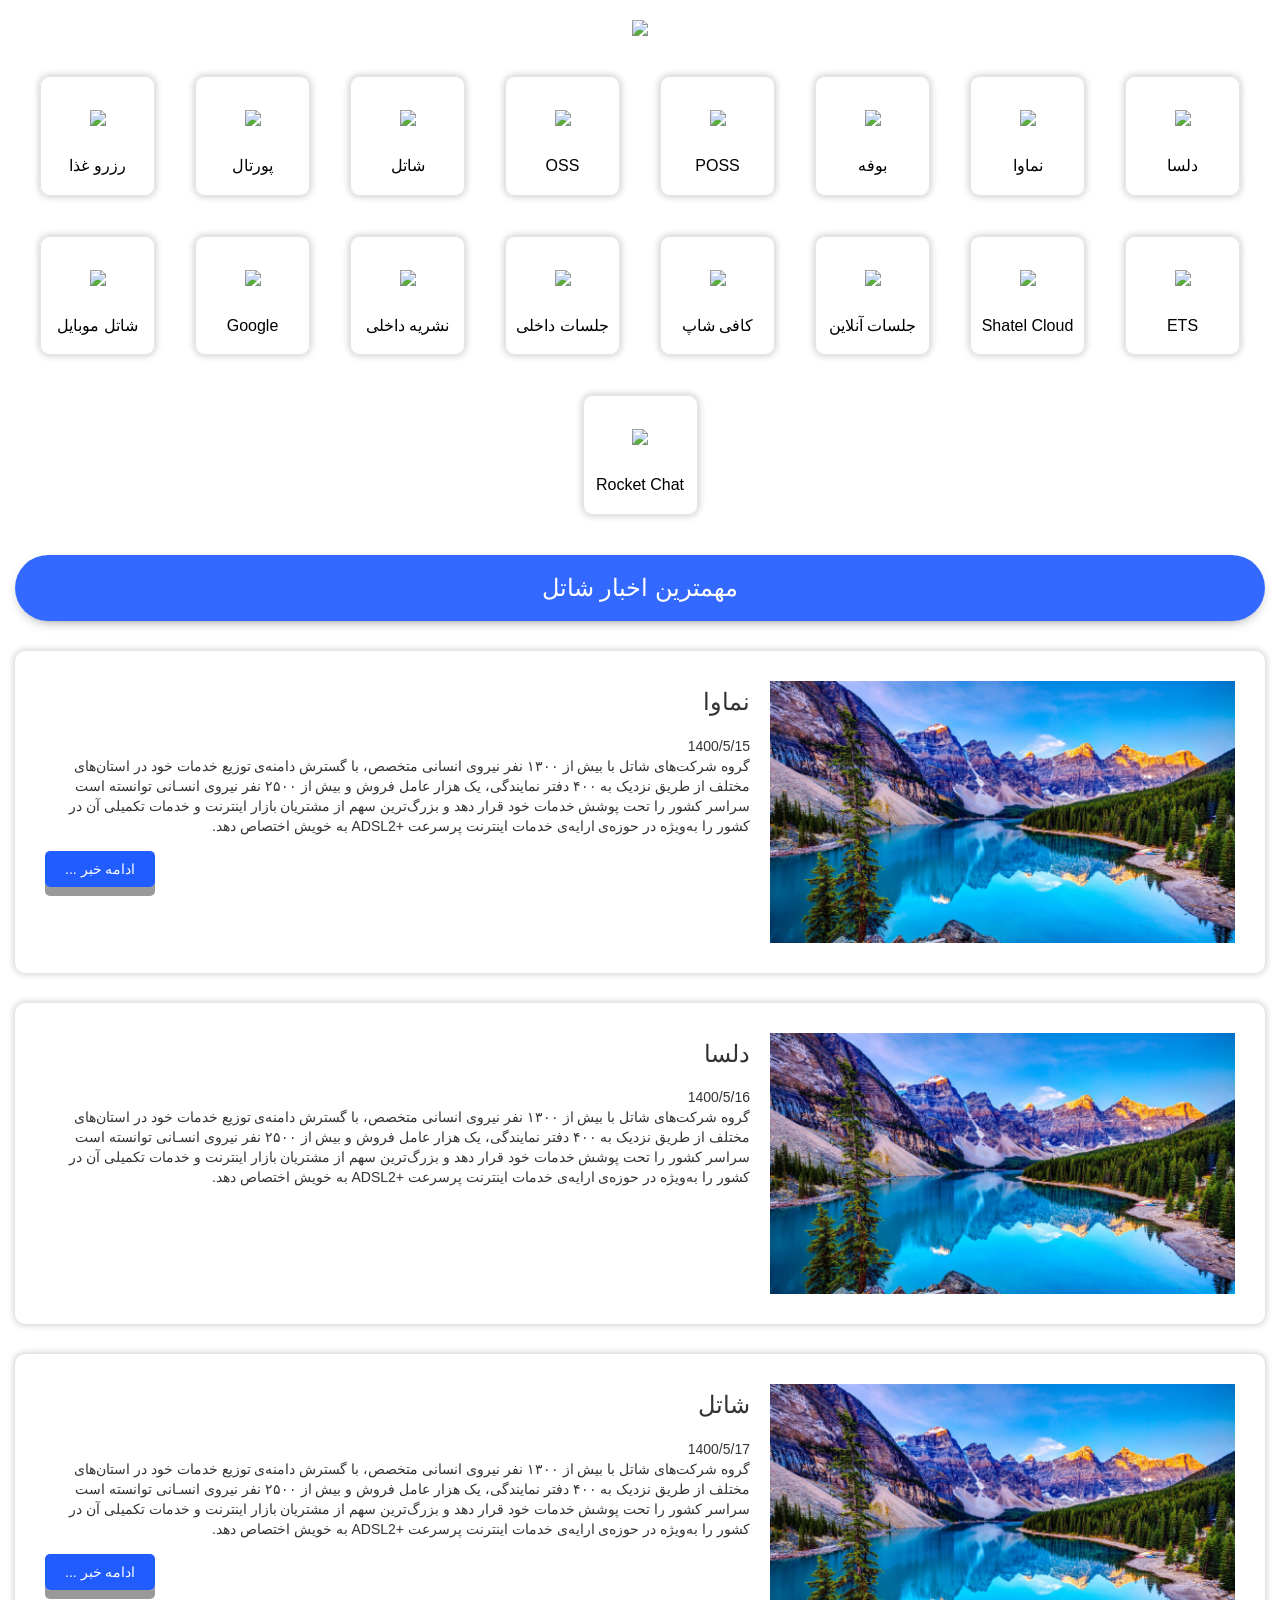
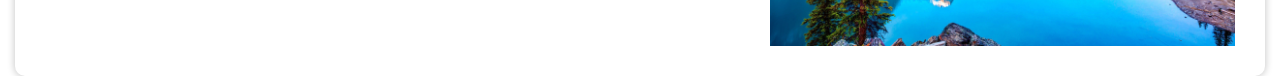
==== commit 6ee0e84c: "Add files via upload" ====
--- a/index.html
+++ b/index.html
@@ -9,181 +9,62 @@
     <meta name="viewport" content="width=device-width, initial-scale=1">
     <link rel="stylesheet" href="./css/bootstrap.min.css">
     <link rel="stylesheet" href="./css/style.css">
-    <link rel="icon" href="https://mail.google.com/mail/u/0?ui=2&ik=62d1a9b064&attid=0.17&permmsgid=msg-a:r-5934494372655571514&th=17d093a6bfe23277&view=att&disp=safe&realattid=f_kvtc0xo618">
+    <link href="./assets/img/shateltitle.jpg">
 </head>
 
 <body>
     <div class="container-fluid">
 
         <header class="header">
-            <a id="shate-logo" href="https://www.shatel.ir/"><img src="https://mail.google.com/mail/u/0?ui=2&ik=62d1a9b064&attid=0.18&permmsgid=msg-a:r-5934494372655571514&th=17d093a6bfe23277&view=att&disp=safe&realattid=f_kvtc0xob19"></a>
+            <a id="shate-logo" href="https://www.shatel.ir/"><img src="./assets/img/shatellogo.png"></a>
         </header>
  
         <div class="box-container">
-
-            <a href="https://www.delsa.net/" class="box" title="دلسا">
-                <div class="flip-box">
-                <div class="flip-box-inner">
-                <div class="flip-box-front"><div><img src="https://mail.google.com/mail/u/0?ui=2&ik=62d1a9b064&attid=0.4&permmsgid=msg-a:r-5934494372655571514&th=17d093a6bfe23277&view=att&disp=safe&realattid=f_kvtc0xlh3"></div></div>
-                <div class="flip-box-back"><h4 class="title-logo">دلسا</h4></div></div></div>
-            </a> 
-           
-            <a href="https://www.namava.ir/" class="box" title="نماوا">
-                <div class="flip-box">
-                <div class="flip-box-inner">
-                <div class="flip-box-front"><div><img src="https://mail.google.com/mail/u/0?ui=2&ik=62d1a9b064&attid=0.11&permmsgid=msg-a:r-5934494372655571514&th=17d093a6bfe23277&view=att&disp=safe&realattid=f_kvtc0xnh13"></div></div>
-                <div class="flip-box-back"><h4 class="title-logo">نماوا</h4></div></div></div>
-            </a> 
-
-            <a href="صفحه اصلی _ مجموعه نرم افزار های مدیرت کسب و کار سحاب (shatel.com)" class="box" title="بوفه">
-                <div class="flip-box">
-                <div class="flip-box-inner">
-                <div class="flip-box-front"><div><img src="https://mail.google.com/mail/u/0?ui=2&ik=62d1a9b064&attid=0.6&permmsgid=msg-a:r-5934494372655571514&th=17d093a6bfe23277&view=att&disp=safe&realattid=f_kvtc0xm76"></div></div>
-                <div class="flip-box-back"><h4 class="title-logo">بوفه</h4></div></div></div>
-            </a> 
-            
-            <a href="ورود به سیستم OSS/BSS (shatel.ir)" class="box" title="Crm">
-                <div class="flip-box">
-                <div class="flip-box-inner">
-                <div class="flip-box-front"><div><img src="https://mail.google.com/mail/u/0?ui=2&ik=62d1a9b064&attid=0.2&permmsgid=msg-a:r-5934494372655571514&th=17d093a6bfe23277&view=att&disp=safe&realattid=f_kvtc0xlb2"></div></div>
-                <div class="flip-box-back"><h4 class="title-logo">Crm</h4></div></div></div>
-            </a> 
-            
-            <a href="https://www.shatel.ir/" class="box" title="شاتل">
-                <div class="flip-box">
-                <div class="flip-box-inner">
-                <div class="flip-box-front"><div><img src="https://mail.google.com/mail/u/0?ui=2&ik=62d1a9b064&attid=0.17&permmsgid=msg-a:r-5934494372655571514&th=17d093a6bfe23277&view=att&disp=safe&realattid=f_kvtc0xo618"></div></div>
-                <div class="flip-box-back"><h4 class="title-logo">شاتل</h4></div></div></div>
-            </a> 
-
-            <a href="شاتل - Home (rasana.ir)" class="box" title="پورتال">
-                <div class="flip-box">
-                <div class="flip-box-inner">
-                <div class="flip-box-front"><div><img src="https://mail.google.com/mail/u/0?ui=2&ik=62d1a9b064&attid=0.15&permmsgid=msg-a:r-5934494372655571514&th=17d093a6bfe23277&view=att&disp=safe&realattid=f_kvtc0xnq15"></div></div>
-                <div class="flip-box-back"><h4 class="title-logo">پورتال</h4></div></div></div>
-            </a> 
-
-            <a href=".:سیستم رزرو غذای تحت وب:. (shatel.ir)" class="box" title="رزرو غذا">
-                <div class="flip-box">
-                <div class="flip-box-inner">
-                <div class="flip-box-front"><div><img src="https://mail.google.com/mail/u/0?ui=2&ik=62d1a9b064&attid=0.14&permmsgid=msg-a:r-5934494372655571514&th=17d093a6bfe23277&view=att&disp=safe&realattid=f_kvtc0xnv16"></div></div>
-                <div class="flip-box-back"><h4 class="title-logo">رزرو غذا</h4></div></div></div>
-            </a> 
-            
-            <a href="https://sts.shatel.ir/account/login" class="box" title="ETS">
-                <div class="flip-box">
-                <div class="flip-box-inner">
-                <div class="flip-box-front"><div><img src="https://mail.google.com/mail/u/0?ui=2&ik=62d1a9b064&attid=0.8&permmsgid=msg-a:r-5934494372655571514&th=17d093a6bfe23277&view=att&disp=safe&realattid=f_kvtc0xlx5"></div></div>
-                <div class="flip-box-back"><h4 class="title-logo">ETS</h4></div></div></div>
-            </a> 
-
-            <a href="https://www.google.com/" class="box" title="گوگل">
-                <div class="flip-box">
-                <div class="flip-box-inner">
-                <div class="flip-box-front"><div><img src="https://mail.google.com/mail/u/0?ui=2&ik=62d1a9b064&attid=0.7&permmsgid=msg-a:r-5934494372655571514&th=17d093a6bfe23277&view=att&disp=safe&realattid=f_kvtc0xmd7"></div></div>
-                <div class="flip-box-back"><h4 class="title-logo">گوگل</h4></div></div></div>
-            </a> 
-
-            <a href="https://meeting.shatel.ir/b/" class="box" title="جلسات آنلاین شاتل">
-                <div class="flip-box">
-                <div class="flip-box-inner">
-                <div class="flip-box-front"><div><img src="https://mail.google.com/mail/u/0?ui=2&ik=62d1a9b064&attid=0.12&permmsgid=msg-a:r-5934494372655571514&th=17d093a6bfe23277&view=att&disp=safe&realattid=f_kvtc0xna12"></div></div>
-                <div class="flip-box-back"><h4 class="title-logo">جلسات آنلاین</h4></div></div></div>
-            </a> 
-
-            <a href="Newsletter - All Documents (rasana.ir)" class="box" title="نشریه داخلی شاتل">
-                <div class="flip-box">
-                <div class="flip-box-inner">
-                <div class="flip-box-front"><div><img src="https://mail.google.com/mail/u/0?ui=2&ik=62d1a9b064&attid=0.13&permmsgid=msg-a:r-5934494372655571514&th=17d093a6bfe23277&view=att&disp=safe&realattid=f_kvtc0xnm14"></div></div>
-                <div class="flip-box-back"><h4 class="title-logo">نشریه داخلی </h4></div></div></div>
-            </a> 
-
-            <a href="CoffeShop-menu.pdf (rasana.ir)" class="box" title="کافی شاپ">
-                <div class="flip-box">
-                <div class="flip-box-inner">
-                <div class="flip-box-front"><div><img src="https://mail.google.com/mail/u/0?ui=2&ik=62d1a9b064&attid=0.1&permmsgid=msg-a:r-5934494372655571514&th=17d093a6bfe23277&view=att&disp=safe&realattid=f_kvtc0xl11"></div></div>
-                <div class="flip-box-back"><h4 class="title-logo">کافی شاپ</h4></div></div></div>
-            </a> 
-
-            <a href="https://sc.rasana.ir/login" class="box" title="shatel cloud">
-                <div class="flip-box">
-                <div class="flip-box-inner">
-                <div class="flip-box-front"><div><img src="https://mail.google.com/mail/u/0?ui=2&ik=62d1a9b064&attid=0.3&permmsgid=msg-a:r-5934494372655571514&th=17d093a6bfe23277&view=att&disp=safe&realattid=f_kvtc0xk60"></div></div>
-                <div class="flip-box-back"><h4 class="title-logo">Shatel cloud</h4></div></div></div>
-            </a>
-
-            <a href="https://rc.shatel.ir/" class="box" title="Rocket chat">
-                <div class="flip-box">
-                <div class="flip-box-inner">
-                <div class="flip-box-front"><div><img src="https://mail.google.com/mail/u/0?ui=2&ik=62d1a9b064&attid=0.16&permmsgid=msg-a:r-5934494372655571514&th=17d093a6bfe23277&view=att&disp=safe&realattid=f_kvtc0xo117"></div></div>
-                <div class="flip-box-back"><h4 class="title-logo">Rocket chat</h4></div></div></div>
-            </a>
-
-            <a href="https://shatelmobile.ir/" class="box" title="شاتل موبایل">
-                <div class="flip-box">
-                <div class="flip-box-inner">
-                <div class="flip-box-front"><div><img src="https://mail.google.com/mail/u/0?ui=2&ik=62d1a9b064&attid=0.19&permmsgid=msg-a:r-5934494372655571514&th=17d093a6bfe23277&view=att&disp=safe&realattid=f_kvtc0xoh20"></div></div>
-                <div class="flip-box-back"><h4 class="title-logo">شاتل موبایل</h4></div></div></div>
-            </a>
-
-            <a href="https://pmeeting.shatel.ir/b" class="box" title="جلسات داخلی شاتل">
-                <div class="flip-box">
-                <div class="flip-box-inner">
-                <div class="flip-box-front"><div><img src="https://mail.google.com/mail/u/0?ui=2&ik=62d1a9b064&attid=0.5&permmsgid=msg-a:r-5934494372655571514&th=17d093a6bfe23277&view=att&disp=safe&realattid=f_kvtc0xlr4"></div></div>
-                <div class="flip-box-back"><h4 class="title-logo">جلسات داخلی </h4></div></div></div>
-            </a>
+            <a href="https://www.delsa.net/" class="box" title="دلسا"><div><img src="./assets/img/Delsa.png"></div><h5 class="title-logo">دلسا</h5></a>  
+            <a href="https://www.namava.ir/" class="box" title="نماوا"><div><img src="./assets/img/namava.png"></div><h5 class="title-logo">نماوا</h5></a>
+            <a href="https://shop.shatel.com/" class="box" title="بوفه"><div><img src="./assets/img/foodstall.png"></div><h5 class="title-logo">بوفه</h5></a>
+            <a href="https://poss.shatel.ir/login.aspx?ReturnUrl=%2fIndex.aspx" class="box" title="POSS"><div><img src="./assets/img/poss.png"></div><h5 class="title-logo">POSS</h5></a>
+            <a href="https://oss.shatel.ir/login.aspx?ReturnUrl=%2fIndex.aspx" class="box" title="OSS"><div><img src="./assets/img/oss.png"></div><h5 class="title-logo">OSS</h5></a>
+            <a href="https://www.shatel.ir/" class="box" title="شاتل"><div><img src="./assets/img/shatel.png"></div><h5 class="title-logo">شاتل</h5></a>
+            <a href="https://kb.rasana.ir/SitePages/Home.aspx" class="box" title="پورتال"><div><img src="./assets/img/Portal.png"></div><h5 class="title-logo">پورتال</h5></a>
+            <a href="http://canteen.shatel.ir/webrest/" class="box" title="رزرو غذا"><div><img src="./assets/img/reservation.png"></div><h5 class="title-logo">رزرو غذا</h5></a> 
+            <a href="https://sts.shatel.ir/account" class="box" title="ETS"><div><img src="./assets/img/ETS.png"></div><h5 class="title-logo">ETS</h5></a>
+            <a href="https://sc.rasana.ir/apps/dashboard/" class="box" title="Shatel Cloud"><div><img src="./assets/img/Cloud.png"></div><h5 class="title-logo">Shatel Cloud</h5></a>
+            <a href="https://meeting.shatel.ir/b/" class="box" title="جلسات آنلاین شاتل"><div><img src="./assets/img/meeting.png"></div><h5 class="title-logo">جلسات آنلاین</h5></a>
+            <a href="https://bpm.rasana.ir/Process%20Management/DocLib2/Other/CoffeShop-menu.pdf" class="box" title="کافی شاپ"><div><img src="./assets/img/coffe.png"></div><h5 class="title-logo">کافی شاپ</h5></a>
+            <a href="https://pmeeting.shatel.ir/b" class="box" title="جلسات داخلی شاتل"><div><img src="./assets/img/engage.png"></div><h5 class="title-logo">جلسات داخلی</h5></a>
+            <a href="https://hr.rasana.ir/HRT/HR/DocLib3/Forms/AllItems.aspx" class="box" title="نشریه داخلی شاتل"><div><img src="./assets/img/nashrie.png"></div><h5 class="title-logo">نشریه داخلی</h5></a>
+            <a href="https://www.google.com/" class="box" title="گوگل"><div><img src="./assets/img/google.png"></div><h5 class="title-logo">Google</h5></a>
+            <a href="https://shatelmobile.ir/" class="box" title="شاتل موبایل"><div><img src="./assets/img/smobile.png"></div><h5 class="title-logo">شاتل موبایل</h5></a>
+            <a href="https://rc.shatel.ir" class="box" title="Rocket Chat"><div><img src="./assets/img/rocket.png"></div><h5 class="title-logo">Rocket Chat</h5></a>
 
         </div>
 
-        <button onclick="topFunction()" class="myBtn" title="برگشت به بالا"><img src="https://mail.google.com/mail/u/0?ui=2&ik=62d1a9b064&attid=0.20&permmsgid=msg-a:r-5934494372655571514&th=17d093a6bfe23277&view=att&disp=safe&realattid=f_kvtc0xon21"/></button>
+        <button onclick="topFunction()" class="myBtn" title="برگشت به بالا"><img src="./assets/img/up-arrow.svg"/></button>
        
          <div class="news-title">
            <h3>مهمترین اخبار شاتل</h3>
          </div>
 
-        <div class="news-box">
-            <div class="news-img"><img id="img-1" src="https://mail.google.com/mail/u/0?ui=2&ik=62d1a9b064&attid=0.9&permmsgid=msg-a:r-5934494372655571514&th=17d093a6bfe23277&view=att&disp=safe&realattid=f_kvtc0xmu9"></div>
-            <div class="content">
-                <h3 id="title-1"></h3>
-                    <span id="date-1"></span>
-                    <p id="news-1" class="p"></p>
-                        
-                    <div class="actions">
-                        <a href="https://www.namava.ir/mag/category/animation/animation-report/"><button class="button news-button" title="ادامه خبرها">ادامه خبر ...</button></a>
-                    </div>   
-            </div>                 
+         <div class="news-container"></div>
+
+    <div class="news-box hidden">
+        <div class="news-img"><img class="img" src=""></div>
+        <div class="content">
+            <h3 class="title"></h3>
+            <span class="date"></span>
+            <p class="text"></p>
+
+            <div class="actions">
             </div>
-
-            <div class="news-box">
-                <div class="news-img"><img id="img-2" src="https://mail.google.com/mail/u/0?ui=2&ik=62d1a9b064&attid=0.22&permmsgid=msg-a:r-5934494372655571514&th=17d093a6bfe23277&view=att&disp=safe&realattid=f_kvtc0xn511"></div>
-                <div class="content">
-                    <h3 id="title-2"></h3>
-                        <span id="date-2"></span>
-                        <p id="news-2" class="p"></p>
-                            
-                        <div class="actions">
-                            <a href="https://delsa.net/category/news-fa/"><button class="button news-button" title="ادامه خبرها">ادامه خبر ...</button></a>
-                        </div>   
-                </div>                 
-                </div>
-
-                <div class="news-box">
-                    <div class="news-img"><img id="img-3" src="https://mail.google.com/mail/u/0?ui=2&ik=62d1a9b064&attid=0.10&permmsgid=msg-a:r-5934494372655571514&th=17d093a6bfe23277&view=att&disp=safe&realattid=f_kvtc0xmz10"></div>
-                    <div class="content">
-                        <h3 id="title-3"></h3>
-                            <span id="date-3"></span>
-                            <p id="news-3" class="p"></p>
-                                
-                            <div class="actions">
-                            <a href="https://www.shatel.ir/blog/"><button class="button news-button" title="ادامه خبرها">ادامه خبر ...</button></a>
-                            </div>   
-                    </div>                 
-                    </div>
-        <br>
+             
+        </div>                 
     </div>
+       
 </body>
 <script src="./js/jquery.min.js"></script>
 <script src="./js/bootstrap.min.js"></script>
+<script src="./upload/data.js"></script>
 <script src="./js/index.js"></script>
 
 </html>
--- a/css/style.css
+++ b/css/style.css
@@ -2,55 +2,55 @@
     font-family: IRANSans;
     font-style: normal;
     font-weight: bold;
-    src: url('./assets/fonts/eot/IRANSansWeb_Bold.eot');
-    src: url('./assets/fonts/eot/IRANSansWeb_Bold.eot?#iefix') format('embedded-opentype'),
-    url('./assets/fonts/woff2/IRANSansWeb_Bold.woff2') format('woff2'),
-    url('./assets/fonts/woff/IRANSansWeb_Bold.woff') format('woff'),
-    url('./assets/fonts/ttf/IRANSansWeb_Bold.ttf') format('truetype');
+    src: url('../assets/fonts/eot/IRANSansWeb_Bold.eot');
+    src: url('../assets/fonts/eot/IRANSansWeb_Bold.eot?#iefix') format('embedded-opentype'),
+    url('../assets/fonts/woff2/IRANSansWeb_Bold.woff2') format('woff2'),
+    url('../assets/fonts/woff/IRANSansWeb_Bold.woff') format('woff'),
+    url('../assets/fonts/ttf/IRANSansWeb_Bold.ttf') format('truetype');
 }
 
 @font-face {
     font-family: IRANSans;
     font-style: normal;
     font-weight: 500;
-    src: url('./assets/fonts/eot/IRANSansWeb_Medium.eot');
-    src: url('./assets/fonts/eot/IRANSansWeb_Medium.eot?#iefix') format('embedded-opentype'),
-    url('./assets/fonts/woff2/IRANSansWeb_Medium.woff2') format('woff2'),
-    url('./assets/fonts/woff/IRANSansWeb_Medium.woff') format('woff'),
-    url('./assets/fonts/ttf/IRANSansWeb_Medium.ttf') format('truetype');
+    src: url('../assets/fonts/eot/IRANSansWeb_Medium.eot');
+    src: url('../assets/fonts/eot/IRANSansWeb_Medium.eot?#iefix') format('embedded-opentype'),
+    url('../assets/fonts/woff2/IRANSansWeb_Medium.woff2') format('woff2'),
+    url('../assets/fonts/woff/IRANSansWeb_Medium.woff') format('woff'),
+    url('../assets/fonts/ttf/IRANSansWeb_Medium.ttf') format('truetype');
 }
 
 @font-face {
     font-family: IRANSans;
     font-style: normal;
     font-weight: 300;
-    src: url('./assets/fonts/eot/IRANSansWeb_Light.eot');
-    src: url('./assets/fonts/eot/IRANSansWeb_Light.eot?#iefix') format('embedded-opentype'),
-    url('./assets/fonts/woff2/IRANSansWeb_Light.woff2') format('woff2'),
-    url('./assets/fonts/woff/IRANSansWeb_Light.woff') format('woff'),
-    url('./assets/fonts/ttf/IRANSansWeb_Light.ttf') format('truetype');
+    src: url('../assets/fonts/eot/IRANSansWeb_Light.eot');
+    src: url('../assets/fonts/eot/IRANSansWeb_Light.eot?#iefix') format('embedded-opentype'),
+    url('../assets/fonts/woff2/IRANSansWeb_Light.woff2') format('woff2'),
+    url('../assets/fonts/woff/IRANSansWeb_Light.woff') format('woff'),
+    url('../assets/fonts/ttf/IRANSansWeb_Light.ttf') format('truetype');
 }
 
 @font-face {
     font-family: IRANSans;
     font-style: normal;
     font-weight: 200;
-    src: url('./assets/fonts/eot/IRANSansWeb_UltraLight.eot');
-    src: url('./assets/fonts/eot/IRANSansWeb_UltraLight.eot?#iefix') format('embedded-opentype'),
-    url('./assets/fonts/woff2/IRANSansWeb_UltraLight.woff2') format('woff2'),
-    url('./assets/fonts/woff/IRANSansWeb_UltraLight.woff') format('woff'),
-    url('./assets/fonts/ttf/IRANSansWeb_UltraLight.ttf') format('truetype');
+    src: url('../assets/fonts/eot/IRANSansWeb_UltraLight.eot');
+    src: url('../assets/fonts/eot/IRANSansWeb_UltraLight.eot?#iefix') format('embedded-opentype'),
+    url('../assets/fonts/woff2/IRANSansWeb_UltraLight.woff2') format('woff2'),
+    url('../assets/fonts/woff/IRANSansWeb_UltraLight.woff') format('woff'),
+    url('../assets/fonts/ttf/IRANSansWeb_UltraLight.ttf') format('truetype');
 }
 
 @font-face {
     font-family: IRANSans;
     font-style: normal;
     font-weight: normal;
-    src: url('./assets/fonts/eot/IRANSansWeb.eot');
-    src: url('./assets/fonts/eot/IRANSansWeb.eot?#iefix') format('embedded-opentype'),
-    url('./assets/fonts/woff2/IRANSansWeb.woff2') format('woff2'),
-    url('./assets/fonts/woff/IRANSansWeb.woff') format('woff'),
-    url('./assets/fonts/ttf/IRANSansWeb.ttf') format('truetype');
+    src: url('../assets/fonts/eot/IRANSansWeb.eot');
+    src: url('../assets/fonts/eot/IRANSansWeb.eot?#iefix') format('embedded-opentype'),
+    url('../assets/fonts/woff2/IRANSansWeb.woff2') format('woff2'),
+    url('../assets/fonts/woff/IRANSansWeb.woff') format('woff'),
+    url('../assets/fonts/ttf/IRANSansWeb.ttf') format('truetype');
 }
 
 body {
@@ -69,6 +69,7 @@
     justify-content: center;
     align-items: center;
     margin: 20px 10px;
+    max-width: 300px;
 }
 
 .news-box {
@@ -152,6 +153,8 @@
     color: white;
     background: rgba(0, 68, 255, 0.801);
     padding-bottom: 10px;
+    margin-top: 20px;
+    text-align: center;
 }
 
 .button {
@@ -182,15 +185,14 @@
 .box {
     display: flex;
     flex-direction: column;
-    width: 107px;
+    width: 115px;
     margin: 20px;
-    margin-top: 5px;
     border-radius: 10px;
     transition: all 0.3s;
-    padding: 15px;
+    padding: 10px;
     text-align: center;
     box-shadow: 0px 0px 7px 1px rgb(0 0 0 / 20%);
-    perspective: 100px;
+    border: 1px solid #e5e5e5;
 }
 
 .box:hover {
@@ -199,47 +201,28 @@
 }
 
 .box > div {
-    display: flex;
-    justify-content: center;
-    align-items: center;
-}
-
-.x2{
-    padding-top: -30px;
-}
-
-.flip-box {
-    background-color: transparent;
-    width: 100%;
-    height: 100%;
-}
-  
-.flip-box-inner {
-    width: 100%;
-    height: 100%;
-    text-align: center;
-    transition: 0.8s;
-    transform-style: preserve-3d;
-}
-  
-.flip-box:hover .flip-box-inner {
-    transform: rotateX(180deg);
-}
-  
-.flip-box-front, .flip-box-back {
-    width: 100%;
-    height: 100%;
-    -webkit-backface-visibility: hidden;
-    backface-visibility: hidden;
-    display: flex;
-    justify-content: center;
-    align-items: center;
-}
-  
-.flip-box-back {
-    position: absolute;
+    max-height: 60px;
+    min-height: 60px;
+    line-height: 60px;
+    flex-grow: 1;
+}
+
+.box > div > img {
+    max-height: 60px;
+}
+
+.box > .title-logo{
+    flex-grow: 1;
+    text-decoration: none;
     color: black;
-    transform: rotateX(180deg);
-    font-weight: bold;
-    top: 0;
+    justify-content: center;
+    align-items: center;
+    display: flex;
+    font-size: 16px;
+}
+
+@media screen and (max-width: 500px) {
+    .news-box .news-img,.news-box .content {
+        min-width: calc(100% - 22px);
+    }
 }
